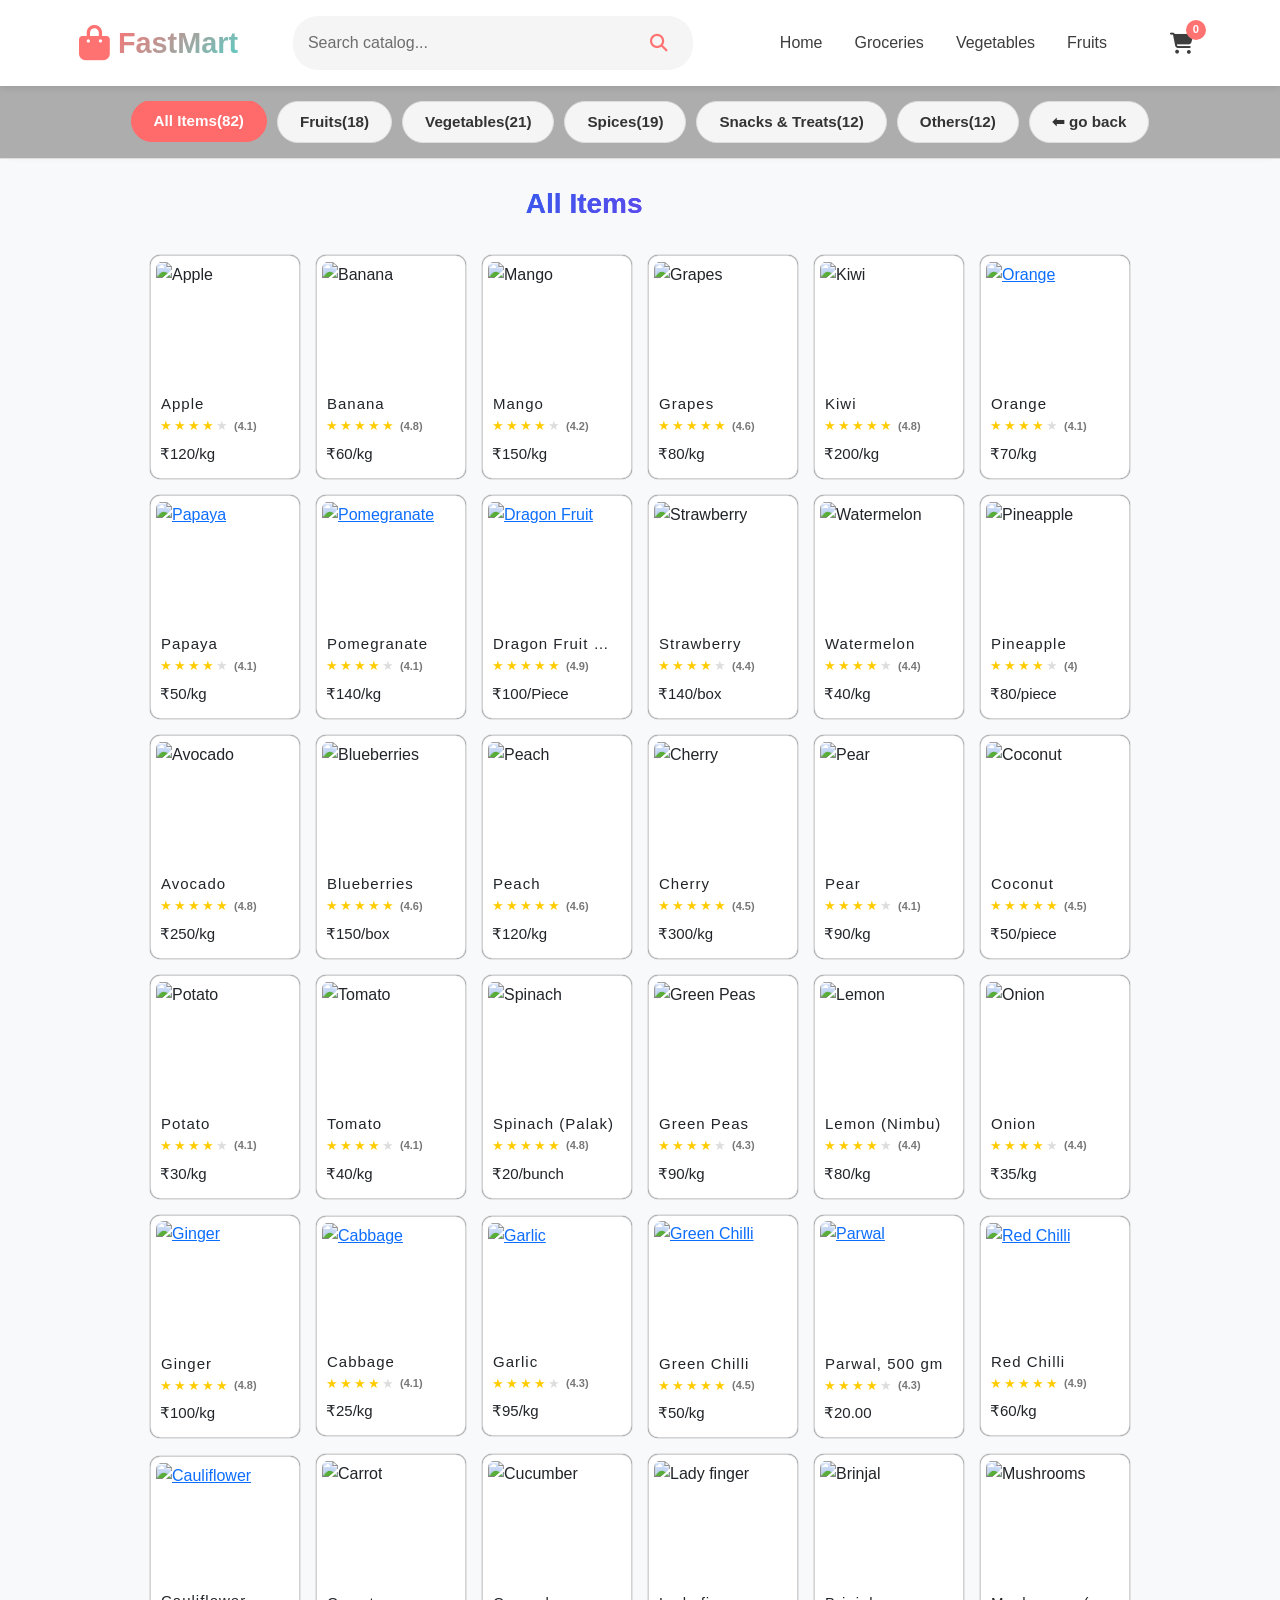
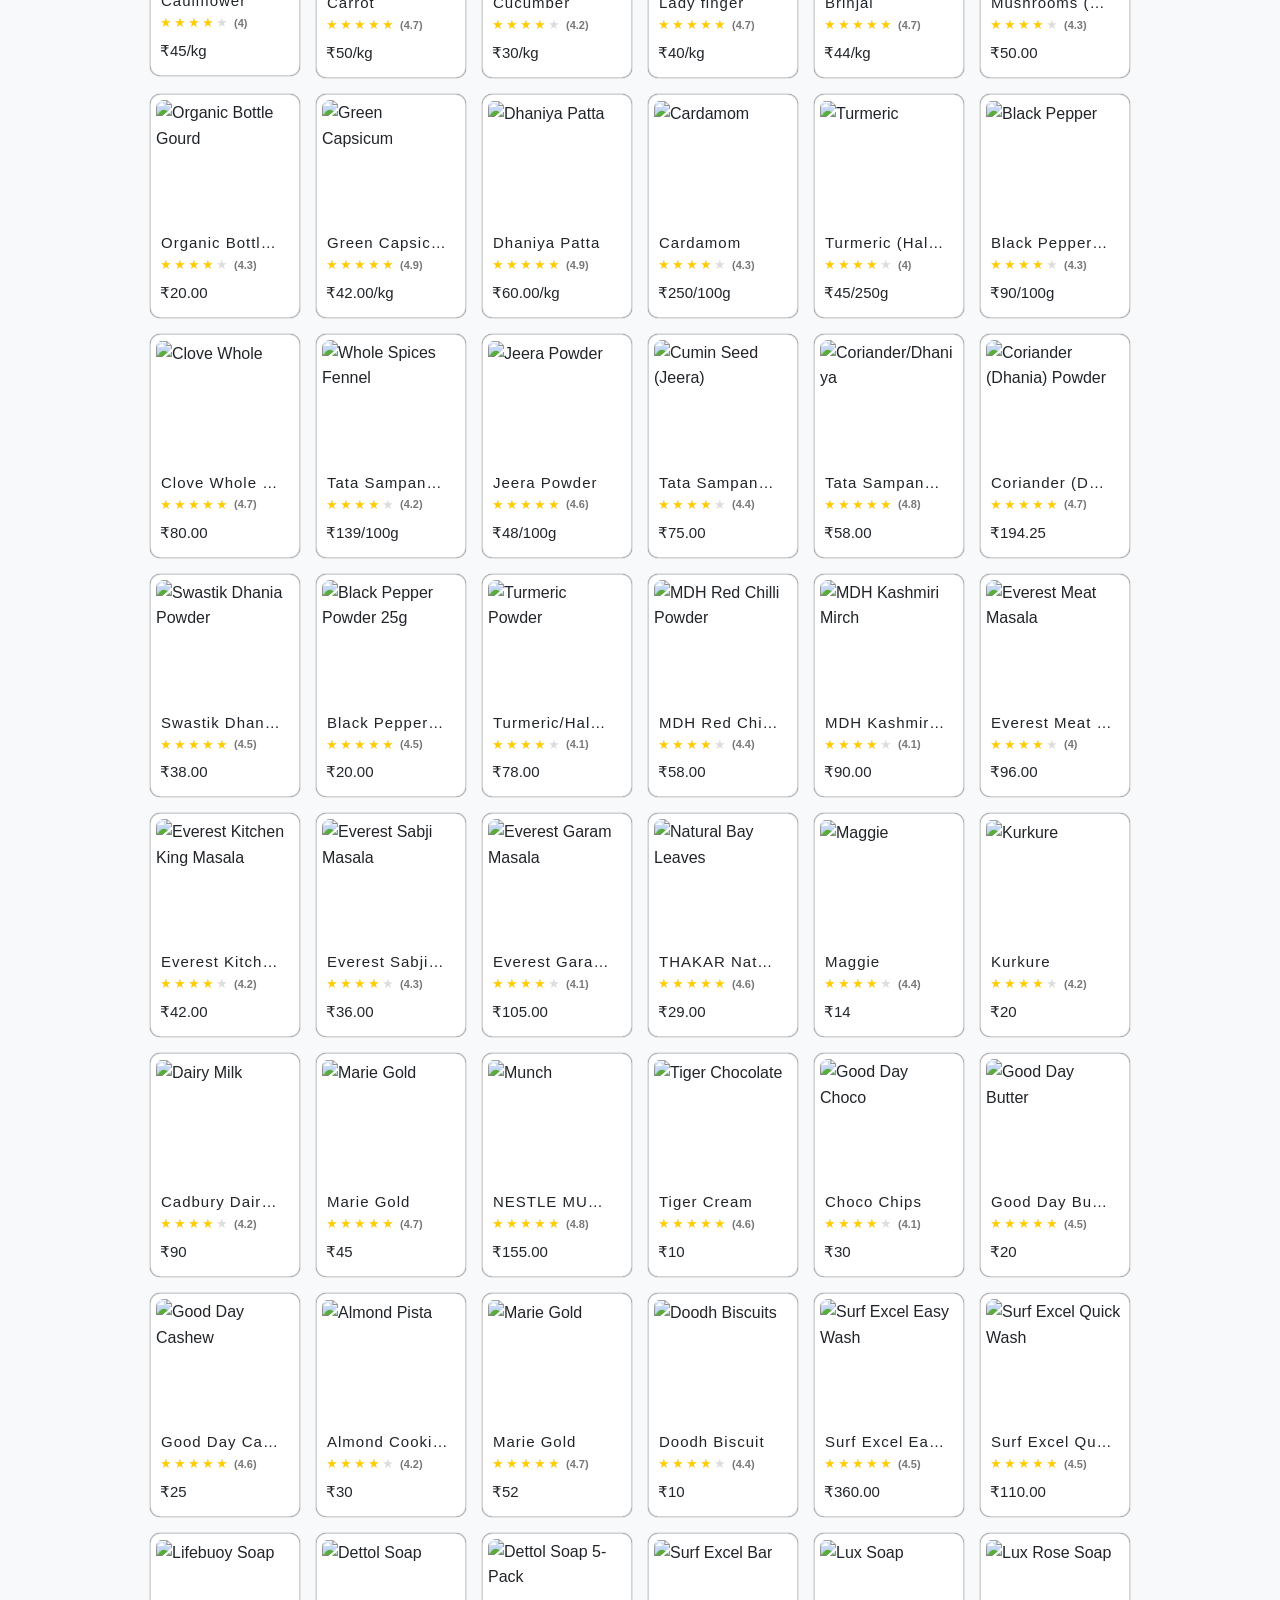
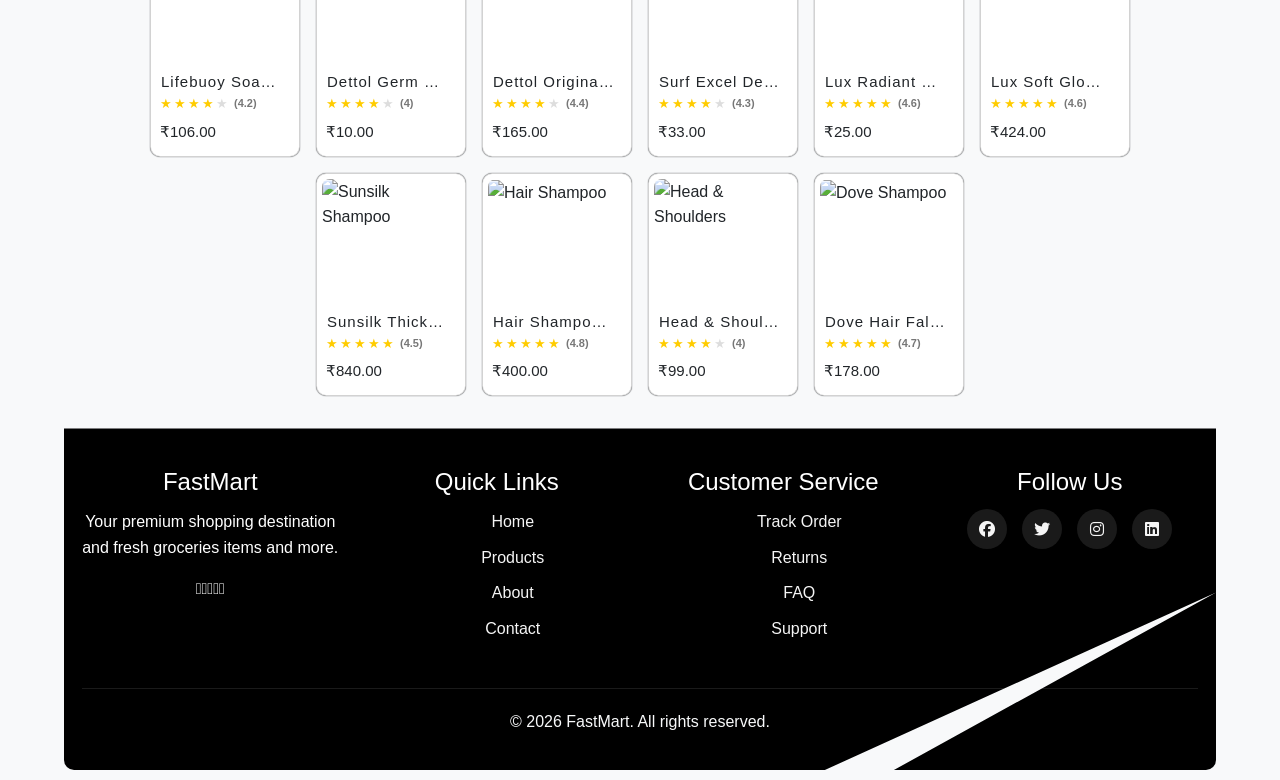
==== all-items.html @ 15139e02 "Initial commit via Netlify [skip ci]" ====
<!DOCTYPE html>
<html lang="en">

<head>
    <meta charset="UTF-8" />
    <meta name="viewport" content="width=device-width, initial-scale=1" />

    <link rel="stylesheet" href="https://cdn.jsdelivr.net/npm/bootstrap@5.3.7/dist/css/bootstrap.min.css" />
    <link rel="stylesheet" href="style.css">
    <link rel="stylesheet" href="https://cdnjs.cloudflare.com/ajax/libs/font-awesome/6.4.0/css/all.min.css">
    <title>All Items - FastMart</title>

    <style>
        .heading {
            /* width: 40px; */
            /* margin-bottom: 10px; */
            font-size: xx-large;
        }

        /* Specific Styles for Filtering on the All Items page */
        .filter-section {
            background: rgb(173, 173, 173);
            padding: 15px 0;
            border-bottom: 1px solid var(--border-color);
            position: sticky;
            top: 70px;
            z-index: 99;
            box-shadow: 0 4px 6px -6px rgba(0, 0, 0, 0.1);
        }

        .filter-wrapper {
            display: flex;
            gap: 10px;
            overflow-x: auto;
            white-space: nowrap;
            /* padding: 5px 15px; */
            justify-content: center;
        }

        /* Hide scrollbar on category pills container */
        .filter-wrapper::-webkit-scrollbar {
            display: none;
        }

        .filter-pill {
            background: var(--light-color);
            border: 1px solid var(--border-color);
            color: var(--text-dark);
            padding: 8px 22px;
            border-radius: 25px;
            font-size: 0.95rem;
            font-weight: 600;
            cursor: pointer;
            transition: all 0.3s ease;
        }

        .filter-pill.active,
        .filter-pill:hover {
            background: var(--primary-color);
            color: white;
            border-color: var(--primary-color);
            transform: translateY(-1px);
        }

        /* Smooth animation when items are hidden/shown */
        .all-items-grid .card,
        .all-items-grid .cardB {
            transition: all 0.4s cubic-bezier(0.16, 1, 0.3, 1);
        }

        .item-hidden {
            opacity: 0 !important;
            transform: scale(0.8) !important;
            pointer-events: none;
            position: absolute;
            width: 0 !important;
            height: 0 !important;
            margin: 0 !important;
            padding: 0 !important;
            border: none !important;
            overflow: hidden;
        }

        @media (max-width: 768px) {
            .filter-section {
                top: 60px;
            }

            .filter-wrapper {
                justify-content: flex-start;
            }
        }

        button {
            color: black;
            background-color: none;
            border: none;
        }

       
    </style>
</head>

<body class="bg-light">

    <!-- =========================
         NAVBAR
    ========================= -->
    <nav class="navbar">
        <div class="nav-wrapper">
            <!-- Logo -->
            <div class="nav-logo" onclick="window.location.href='index.html'">
                <i class="fas fa-shopping-bag"></i>
                <span>FastMart</span>
            </div>

            <!-- Desktop Search -->
            <div class="search-wrapper desktop-search">
                <input type="text" id="searchInput" class="search-input" placeholder="Search catalog...">
                <button class="search-btn">
                    <i class="fas fa-search"></i>
                </button>
                <div class="search-results-dropdown" id="searchResults">
                    <div id="resultsList"></div>
                </div>
            </div>

            <!-- Desktop Menu -->
            <ul class="nav-menu">
                <li><a href="index.html">Home</a></li>
                <li><a href="index.html#groceries">Groceries</a></li>
                <li><a href="index.html#vegetables">Vegetables</a></li>
                <li><a href="index.html#fruits">Fruits</a></li>
            </ul>

            <!-- Icons -->
            <div class="nav-icons">
                <button class="icon-btn mobile-search-icon" id="mobileSearchBtn">
                    <i class="fas fa-search"></i>
                </button>
                <button class="icon-btn" id="cartBtn">
                    <i class="fas fa-shopping-cart"></i>
                    <span class="cart-badge" id="cartCount">0</span>
                </button>
                <button class="hamburger" id="hamburger">
                    <span></span>
                    <span></span>
                    <span></span>
                </button>
            </div>
        </div>

        <!-- Mobile Search Area -->
        <div class="mobile-search-wrapper" id="mobileSearchWrapper">
            <input type="text" id="mobileSearchInput" class="mobile-search-input" placeholder="Search catalog...">
            <button class="mobile-search-submit">
                <i class="fas fa-search"></i>
            </button>
            <button id="mobileSearchClose" class="mobile-search-close">
                <i class="fas fa-times"></i>
            </button>
        </div>

        <!-- Mobile Search Results -->
        <div class="mobile-search-results" id="mobileSearchResults">
            <div id="mobileResultsList"></div>
        </div>

        <!-- Mobile Menu -->
        <div class="mobile-menu" id="mobileMenu">
            <a href="index.html" class="mobile-menu-link">Home</a>
            <a href="index.html#groceries" class="mobile-menu-link">Groceries</a>
            <a href="index.html#vegetables" class="mobile-menu-link">Vegetables</a>
            <a href="index.html#fruits" class="mobile-menu-link">Fruits</a>
        </div>
    </nav>


    <!-- =========================
         CATEGORY PILLS FILTER
    ========================= -->
    <div class="filter-section">
        <div class="filter-wrapper">
            <button class="filter-pill active" data-filter="all">All Items(82)</button>
            <button class="filter-pill" data-filter="fruits">Fruits(18)</button>
            <button class="filter-pill" data-filter="vegetables">Vegetables(21)</button>
            <button class="filter-pill" data-filter="spices">Spices(19)</button>
            <button class="filter-pill" data-filter="snacks">Snacks & Treats(12)</button>
            <button class="filter-pill" data-filter="Others">Others(12)</button>
            <button class="filter-pill" onclick="history.back(-1)">⬅ go back</button>
        </div>
    </div>


    <!-- =========================
         ALL ITEMS CONTAINER
    ========================= -->
    <div class="container my-4">
        <div class="heading text-center mb-4">
            <h3 id="gallery-title"
                style="background: linear-gradient(135deg, #0f172a 0%, #2563eb 35%, #7c3aed 70%, #06b6d4 100%); -webkit-background-clip: text; -webkit-text-fill-color: transparent; background-clip: text; font-weight: 700; ">
                All Items </h3>
            <!-- <h1>All Items</h1> -->

        </div>

        <div class="box all-items-grid d-flex flex-wrap justify-content-center">

            <!-- --- Fruits Category --- -->
            <div class="card" data-category="fruits">
                <div class="image">
                    <img src="https://encrypted-tbn0.gstatic.com/images?q=tbn:ANd9GcS2wDXfk9-zgVxSk-z-MqjgIA7jwx3fHBZ91J-JWUaPIg&s=10"
                        alt="Apple">
                </div>
                <div class="details">
                    <h3>Apple</h3>
                    <p class="price">₹120/kg</p>
                </div>
            </div>
            <div class="card" data-category="fruits">
                <div class="image">
                    <img src="https://encrypted-tbn0.gstatic.com/images?q=tbn:ANd9GcR8KwARHg9glIy29RMCS9x2h-tN0vG84FZevfey8--ckA&s=10"
                        alt="Banana">
                </div>
                <div class="details">
                    <h3>Banana</h3>
                    <p class="price">₹60/kg</p>
                </div>
            </div>
            <div class="card" data-category="fruits">
                <div class="image">
                    <img src="https://encrypted-tbn0.gstatic.com/images?q=tbn:ANd9GcQ2HGhdyMySaxcTlACSo7-bDFk8WVUXaH1raChHF-Swug&s=10"
                        alt="Mango">
                </div>
                <div class="details">
                    <h3>Mango</h3>
                    <p class="price">₹150/kg</p>
                </div>
            </div>
            <div class="card" data-category="fruits">
                <div class="image">
                    <img src="https://encrypted-tbn0.gstatic.com/images?q=tbn:ANd9GcSh8i9lqvcPmxGg9W-uek87NZhsiQiqFNSMMUphixtsXw&s=10"
                        alt="Grapes">
                </div>
                <div class="details">
                    <h3>Grapes</h3>
                    <p class="price">₹80/kg</p>
                </div>
            </div>
            <div class="card" data-category="fruits">
                <div class="image">
                    <img src="https://encrypted-tbn0.gstatic.com/images?q=tbn:ANd9GcSTq0nhZu3MCX25eLb5ICoHxJpG-aPHuvThztisgZOgqA&s=10"
                        alt="Kiwi">
                </div>
                <div class="details">
                    <h3>Kiwi</h3>
                    <p class="price">₹200/kg</p>
                </div>
            </div>
            <div class="card" data-category="fruits">
                <div class="image">
                    <a href=""><img
                            src="https://encrypted-tbn0.gstatic.com/images?q=tbn:ANd9GcQ3mnpsg1yzeZLXVRwPdhvwuX5DDfDuMgQYZDhr4I8Uow&s=10"
                            alt="Orange"></a>
                </div>
                <div class="details">
                    <h3>Orange</h3>
                    <p class="price">₹70/kg</p>
                </div>
            </div>
            <div class="card" data-category="fruits">
                <div class="image">
                    <a href=""><img
                            src="https://encrypted-tbn0.gstatic.com/images?q=tbn:ANd9GcT4e3CVEXTmgCUtA6qftODxmlu-8oyVaFxD05bBHkflGQ&s=10"
                            alt="Papaya"></a>
                </div>
                <div class="details">
                    <h3>Papaya</h3>
                    <p class="price">₹50/kg</p>
                </div>
            </div>
            <div class="card" data-category="fruits">
                <div class="image">
                    <a href=""><img
                            src="https://encrypted-tbn0.gstatic.com/images?q=tbn:ANd9GcTioS5epVMuMK7yOt-Qqw29_yOwGm3c_8kF9j6ZdnYwRA&s=10"
                            alt="Pomegranate"></a>
                </div>
                <div class="details">
                    <h3>Pomegranate</h3>
                    <p class="price">₹140/kg</p>
                </div>
            </div>
            <div class="card" data-category="fruits">
                <div class="image">
                    <a href=""><img
                            src="https://healthybuddha.in/image/cache/catalog/DragonFruit-cutout-sm_grande-500x515.png"
                            alt="Dragon Fruit"></a>
                </div>
                <div class="details">
                    <h3>Dragon Fruit - 1 Piece</h3>
                    <p class="price">₹100/Piece</p>
                </div>
            </div>
            <div class="card" data-category="fruits">
                <div class="image">
                    <img src="https://encrypted-tbn0.gstatic.com/images?q=tbn:ANd9GcSWBaxxFynRjCIqRipiJ6ZkvzFOUqDM0yf79PSjTtLydD-MV4u5TyeQ8ANU&s=10"
                        alt="Strawberry">
                </div>
                <div class="details">
                    <h3>Strawberry</h3>
                    <p class="price">₹140/box</p>
                </div>
            </div>

            <div class="card" data-category="fruits">
                <div class="image">
                    <img src="https://encrypted-tbn0.gstatic.com/images?q=tbn:ANd9GcRWIezy-LqXvzVLLJgS6TivUQMtiEPRRxOvt8LlOMds2g&s=10"
                        alt="Watermelon">
                </div>
                <div class="details">
                    <h3>Watermelon</h3>
                    <p class="price">₹40/kg</p>
                </div>
            </div>

            <div class="card" data-category="fruits">
                <div class="image">
                    <img src="https://encrypted-tbn0.gstatic.com/images?q=tbn:ANd9GcRNPHRpe8xw-odJCtj5GNg9lVwuVP6akx_RuGXTRfXwiw&s=10"
                        alt="Pineapple">
                </div>
                <div class="details">
                    <h3>Pineapple</h3>
                    <p class="price">₹80/piece</p>
                </div>
            </div>

            <div class="card" data-category="fruits">
                <div class="image">
                    <img src="https://encrypted-tbn0.gstatic.com/images?q=tbn:ANd9GcRqVpI5VTNncRdimXbair9dWE-cEXF_gGFd7icFD5HJ4w&s=10"
                        alt="Avocado">
                </div>
                <div class="details">
                    <h3>Avocado</h3>
                    <p class="price">₹250/kg</p>
                </div>
            </div>

            <div class="card" data-category="fruits">
                <div class="image">
                    <img src="https://encrypted-tbn0.gstatic.com/images?q=tbn:ANd9GcS5WFQxBaJqfrUyU3lbhjCjV6dygVPd7MxzNRrIgKvS2A&s=10"
                        alt="Blueberries">
                </div>
                <div class="details">
                    <h3>Blueberries</h3>
                    <p class="price">₹150/box</p>
                </div>
            </div>

            <div class="card" data-category="fruits">
                <div class="image">
                    <img src="https://encrypted-tbn0.gstatic.com/images?q=tbn:ANd9GcTSLfF9GLmQ0TVHBeJ3mmtAS45UTCelAJNtrCneQgDxGQ&s=10"
                        alt="Peach">
                </div>
                <div class="details">
                    <h3>Peach</h3>
                    <p class="price">₹120/kg</p>
                </div>
            </div>

            <div class="card" data-category="fruits">
                <div class="image">
                    <img src="https://encrypted-tbn0.gstatic.com/images?q=tbn:ANd9GcQ35KGRA_VCPDXckmEBUF0cY8IuBbtw7pi1K45gX_nUiw&s=10"
                        alt="Cherry">
                </div>
                <div class="details">
                    <h3>Cherry</h3>
                    <p class="price">₹300/kg</p>
                </div>
            </div>

            <div class="card" data-category="fruits">
                <div class="image">
                    <img src="https://encrypted-tbn0.gstatic.com/images?q=tbn:ANd9GcRV3-2E83RLuf4aSCXxIY03aZ-gZgPQb6PuXtrPl3sxOQ&s=10"
                        alt="Pear">
                </div>
                <div class="details">
                    <h3>Pear</h3>
                    <p class="price">₹90/kg</p>
                </div>
            </div>

            <div class="card" data-category="fruits">
                <div class="image">
                    <img src="https://encrypted-tbn0.gstatic.com/images?q=tbn:ANd9GcQ4uWnTsrdH4A7K0JyAzN9tThHBy0V8KJrNEXq9Un8ChA&s=10"
                        alt="Coconut">
                </div>
                <div class="details">
                    <h3>Coconut</h3>
                    <p class="price">₹50/piece</p>
                </div>
            </div>

            <!-- --- Vegetables Category --- -->

            <div class="card" data-category="vegetables">
                <div class="image">
                    <img src="https://encrypted-tbn0.gstatic.com/images?q=tbn:ANd9GcRJg4few-oaxMZCF07YkQNB4VPgRv_RWetgFR_2y5sEYw&s=10"
                        alt="Potato">
                </div>
                <div class="details">
                    <h3>Potato</h3>
                    <p class="price">₹30/kg</p>
                </div>
            </div>
            <div class="card" data-category="vegetables">
                <div class="image">
                    <img src="https://encrypted-tbn0.gstatic.com/images?q=tbn:ANd9GcTq_gE0KSjPPQ9-ucTIOnM7ZzVLI9Hx-_XWERQHYtnbHQ&s=10"
                        alt="Tomato">
                </div>
                <div class="details">
                    <h3>Tomato</h3>
                    <p class="price">₹40/kg</p>
                </div>
            </div>
            <div class="card">
                <div class="image">
                    <img src="https://encrypted-tbn0.gstatic.com/images?q=tbn:ANd9GcRHrYfqvYzFJ8dbW5jOjA0KGpdKh1207LKB-1rKvxNOJQ&s=10"
                        alt="Spinach">
                </div>
                <div class="details">
                    <h3>Spinach (Palak)</h3>
                    <p class="price">₹20/bunch</p>
                </div>
            </div>

            <div class="card">
                <div class="image">
                    <img src="https://encrypted-tbn0.gstatic.com/images?q=tbn:ANd9GcTtTxXG3RzqUK8umiul9rrBnZh63aWkeBy1SZOEsEFx7A&s=10"
                        alt="Green Peas">
                </div>
                <div class="details">
                    <h3>Green Peas</h3>
                    <p class="price">₹90/kg</p>
                </div>
            </div>
            <div class="card">
                <div class="image">
                    <img src="https://encrypted-tbn0.gstatic.com/images?q=tbn:ANd9GcSEbibLQHOgFsVEgfdAcAGXA65Lozf3WQLOpmajH3ZDHQ&s=10"
                        alt="Lemon">
                </div>
                <div class="details">
                    <h3>Lemon (Nimbu)</h3>
                    <p class="price">₹80/kg</p>
                </div>
            </div>
            <div class="card" data-category="vegetables">
                <div class="image">
                    <img src="https://encrypted-tbn0.gstatic.com/images?q=tbn:ANd9GcT-_AASdasNhqRoAJGnFPv2ftmqYHevLkDnArQFrh-CTQ&s=10"
                        alt="Onion">
                </div>
                <div class="details">
                    <h3>Onion</h3>
                    <p class="price">₹35/kg</p>
                </div>
            </div>
            <div class="card" data-category="vegetables">
                <div class="image">
                    <a href=""><img
                            src="https://encrypted-tbn0.gstatic.com/images?q=tbn:ANd9GcRoULYd8tLrXG5jtpwewia6WvKqE2Io_mlmLIq0abcRng&s=10"
                            alt="Ginger"></a>
                </div>
                <div class="details">
                    <h3>Ginger</h3>
                    <p class="price">₹100/kg</p>
                </div>
            </div>
            <div class="card" data-category="vegetables">
                <div class="imageB">
                    <a href=""><img
                            src="https://encrypted-tbn0.gstatic.com/images?q=tbn:ANd9GcRY2ty1K4feGvGc-OGQvdFpT8tCPBHJLU1epS-A4BwLSQ&s=10"
                            alt="Cabbage"></a>
                </div>
                <div class="details">
                    <h3>Cabbage</h3>
                    <p class="price">₹25/kg</p>
                </div>
            </div>
            <div class="card" data-category="vegetables">
                <div class="imageB">
                    <a href=""><img
                            src="https://encrypted-tbn0.gstatic.com/images?q=tbn:ANd9GcTmfAJrYLAuPexT6huMctE7V2gU74StPwwA2LEohEM04Q&s=10"
                            alt="Garlic"></a>
                </div>
                <div class="details">
                    <h3>Garlic</h3>
                    <p class="price">₹95/kg</p>
                </div>
            </div>
            <div class="card" data-category="vegetables">
                <div class="image">
                    <a href=""><img
                            src="https://encrypted-tbn0.gstatic.com/images?q=tbn:ANd9GcTCilJgT6rNhuRmOS1YZVOSWqqDBGHO7Sd7madEUbrj9w&s=10"
                            alt="Green Chilli"></a>
                </div>
                <div class="details">
                    <h3>Green Chilli</h3>
                    <p class="price">₹50/kg</p>
                </div>
            </div>
            <div class="card" data-category="vegetables">
                <div class="image">
                    <a href=""><img
                            src="https://encrypted-tbn0.gstatic.com/images?q=tbn:ANd9GcSZeybmN0u64anAebr3NpUhqslZ-Z7iFsoWrUAg9tmdvg&s=10"
                            alt="Parwal"></a>
                </div>
                <div class="details">
                    <h3>Parwal, 500 gm</h3>
                    <p class="price">₹20.00</p>
                </div>
            </div>
            <div class="card" data-category="vegetables">
                <div class="imageB">
                    <a href=""><img
                            src="https://encrypted-tbn0.gstatic.com/images?q=tbn:ANd9GcTcQBP7EPIvjGZIdUqFTUargb0s6HG8zSWXlI-z3cbNrA&s=10"
                            alt="Red Chilli"></a>
                </div>
                <div class="details">
                    <h3>Red Chilli</h3>
                    <p class="price">₹60/kg</p>
                </div>
            </div>
            <div class="card" data-category="vegetables">
                <div class="imageB">
                    <a href=""><img
                            src="https://encrypted-tbn0.gstatic.com/images?q=tbn:ANd9GcQAdvd65y45I_CZd_8SrBnLaDLAWUjJpo_B13lCPysQsQ&s=10"
                            alt="Cauliflower"></a>
                </div>
                <div class="details">
                    <h3>Cauliflower</h3>
                    <p class="price">₹45/kg</p>
                </div>
            </div>
            <div class="card" data-category="vegetables">
                <div class="image">
                    <img src="https://encrypted-tbn0.gstatic.com/images?q=tbn:ANd9GcQl1R53lsnPXQ8aJNaxEKZmFo6dMc2NQx_wa7CNKdg62Q&s=10"
                        alt="Carrot">
                </div>
                <div class="details">
                    <h3>Carrot</h3>
                    <p class="price">₹50/kg</p>
                </div>
            </div>
            <div class="card" data-category="vegetables">
                <div class="image">
                    <img src="https://encrypted-tbn0.gstatic.com/images?q=tbn:ANd9GcSHgWtXzTpxU5n8VOesvwgyH3C0NRs0MWN2iyDvtI7lgw&s"
                        alt="Cucumber">
                </div>
                <div class="details">
                    <h3>Cucumber</h3>
                    <p class="price">₹30/kg</p>
                </div>
            </div>
            <div class="card" data-category="vegetables">
                <div class="image">
                    <img src="https://encrypted-tbn0.gstatic.com/images?q=tbn:ANd9GcRSCgEHSSir3wnwrjfVUlz9ORznntLnan1MZUr4X0pywA&s=10"
                        alt="Lady finger">
                </div>
                <div class="details">
                    <h3> Lady finger</h3>
                    <p class="price">₹40/kg</p>
                </div>
            </div>
            <div class="card" data-category="vegetables">
                <div class="image">
                    <img src="https://encrypted-tbn0.gstatic.com/images?q=tbn:ANd9GcQj4UaMDC2G4d3HPFi9wFhESYsQ3sLmOxBm5x_xv-BS5Q&s=10"
                        alt="Brinjal">
                </div>
                <div class="details">
                    <h3>Brinjal</h3>
                    <p class="price">₹44/kg</p>
                </div>
            </div>
            <div class="card" data-category="vegetables">
                <div class="image">
                    <img src="https://encrypted-tbn0.gstatic.com/images?q=tbn:ANd9GcQ7VKzhJ6-mTm9_7OB6z8tNl-v4we4icN832wYFTzuLiA&s=10"
                        alt="Mushrooms">
                </div>
                <div class="details">
                    <h3>Mushrooms (200gm)</h3>
                    <p class="price">₹50.00</p>
                </div>
            </div>
            <div class="card" data-category="vegetables">
                <div class="image">
                    <img src="https://www.kottakkal.shop/cdn/shop/files/bottlegourd_600x.jpg?v=1721673624"
                        alt="Organic Bottle Gourd">
                </div>
                <div class="details">
                    <h3>Organic Bottle Gourd ( 1 piece)</h3>
                    <p class="price">₹20.00</p>
                </div>
            </div>
            <div class="card" data-category="vegetables">
                <div class="image">
                    <img src="https://andamangreengrocers.com/wp-content/uploads/2021/12/Green-Capsicum.jpg"
                        alt="Green Capsicum">
                </div>
                <div class="details">
                    <h3>Green Capsicum | Shimla Mirch</h3>
                    <p class="price">₹42.00/kg</p>
                </div>
            </div>
            <div class="card" data-category="vegetables">
                <div class="image">
                    <img src="https://images.jdmagicbox.com/quickquotes/images_main/dhaniya-patta-2217644646-fj4lakfz.jpg"
                        alt="Dhaniya Patta">
                </div>
                <div class="details">
                    <h3>Dhaniya Patta</h3>
                    <p class="price">₹60.00/kg</p>
                </div>
            </div>

            <!-- --- Spices Category --- -->
            <div class="card" data-category="spices">
                <div class="image">
                    <img src="https://encrypted-tbn0.gstatic.com/images?q=tbn:ANd9GcQIKOTyYO0J7uq53ppGrChuoUPOnbOOyjMp-NUVFKhCLA&s=10"
                        alt="Cardamom">
                </div>
                <div class="details">
                    <h3>Cardamom</h3>
                    <p class="price">₹250/100g</p>
                </div>
            </div>
            <div class="card" data-category="spices">
                <div class="image">
                    <img src="https://encrypted-tbn0.gstatic.com/images?q=tbn:ANd9GcQ4uiHUYavIdANKpffhe99fuTrdXBvOtLdI34pC57w8Xg&s=10"
                        alt="Turmeric">
                </div>
                <div class="details">
                    <h3>Turmeric (Haldi)</h3>
                    <p class="price">₹45/250g</p>
                </div>
            </div>
            <div class="card" data-category="spices">
                <div class="image">
                    <img src="https://encrypted-tbn0.gstatic.com/images?q=tbn:ANd9GcTst-XEqQAs5-4ZNi0A7mLa2308gLQLcsDhmNbAxL2Wqg&s=10"
                        alt="Black Pepper">
                </div>
                <div class="details">
                    <h3>Black Pepper (Kali Mirch)</h3>
                    <p class="price">₹90/100g</p>
                </div>
            </div>
            <div class="card" data-category="spices">
                <div class="image">
                    <img src="https://weaveskart.com/wp-content/uploads/2023/05/Premium-Quality-Single-Origin-Clove-Whole-8.jpg"
                        alt="Clove Whole">
                </div>
                <div class="details">
                    <h3> Clove Whole 100gm (Laung) </h3>
                    <p class="price">₹80.00</p>
                </div>
            </div>
            <div class="card" data-category="spices">
                <div class="image">
                    <img src="https://www.tatanutrikorner.com/cdn/shop/files/Tata-Sampann---Fennel-Seed-100gm-_FOP-fococlipping-HD_5b5d066a-9522-4e0d-96dc-610f79b5d213_1.png?v=1748858411"
                        alt="Whole Spices Fennel">
                </div>
                <div class="details">
                    <h3>Tata Sampann Whole Spices Fennel (Sauf) 200g </h3>
                    <p class="price">₹139/100g</p>
                </div>
            </div>
            <div class="card" data-category="spices">
                <div class="image">
                    <img src="https://encrypted-tbn0.gstatic.com/images?q=tbn:ANd9GcShi4PSEJd-UInZKrKsgrAAxLw88LsLEo9dzN7OFeJcZQ&s=10"
                        alt="Jeera Powder">
                </div>
                <div class="details">
                    <h3>Jeera Powder</h3>
                    <p class="price">₹48/100g</p>
                </div>
            </div>
            <div class="card" data-category="spices">
                <div class="image">
                    <img src="https://www.tatanutrikorner.com/cdn/shop/files/cumin_100.png?v=1748858411"
                        alt="Cumin Seed (Jeera)">
                </div>
                <div class="details">
                    <h3>Tata Sampann Cumin Seed (Jeera) | Whole Spices, Natural Oils With Rich Aroma 100 g</h3>
                    <p class="price">₹75.00</p>
                </div>
            </div>
            <div class="card" data-category="spices">
                <div class="image">
                    <img src="https://www.tatanutrikorner.com/cdn/shop/files/Tata-Sampann---Coriander-Whole-200gm-_FOP-removebg-preview_2.png?v=1748858411&width=1445"
                        alt="Coriander/Dhaniya">
                </div>
                <div class="details">
                    <h3>Tata Sampann Coriander/Dhaniya Whole with Natural Oils 200 g</h3>
                    <p class="price">₹58.00</p>
                </div>
            </div>
            <div class="card" data-category="spices">
                <div class="image">
                    <img src="https://assets.hyperpure.com/data/images/products/916345133d74585bdeb210088abecb6e.png"
                        alt="Coriander (Dhania) Powder">
                </div>
                <div class="details">
                    <h3>Coriander (Dhania) Powder, 1 Kg</h3>
                    <p class="price">₹194.25</p>
                </div>
            </div>
            <div class="card" data-category="spices">
                <div class="image">
                    <img src="https://swastikspices.com/cdn/shop/files/swastik-coriander-powder-500g-front-_7.jpg?v=1761643311&width=1920"
                        alt="Swastik Dhania Powder">
                </div>
                <div class="details">
                    <h3>Swastik Dhania Powder 100 g</h3>
                    <p class="price">₹38.00</p>
                </div>
            </div>
            <div class="card" data-category="spices">
                <div class="image">
                    <img src="https://images.jdmagicbox.com/quickquotes/images_main/kitchen-treasures-whole-spice-14-07-2022-35142-272053537-nvrsk859.jpg"
                        alt="Black Pepper Powder 25g">
                </div>
                <div class="details">
                    <h3> Black Pepper Powder 25g </h3>
                    <p class="price">₹20.00</p>
                </div>
            </div>
            <div class="card" data-category="spices">
                <div class="image">
                    <img src="https://swastikspices.com/cdn/shop/files/swastik-turmeric-powder-100g-pack-_5.jpg?v=1761643417&width=1920"
                        alt="Turmeric Powder">
                </div>
                <div class="details">
                    <h3>Turmeric/Haldi Powder (100gm) </h3>
                    <p class="price">₹78.00</p>
                </div>
            </div>
            <div class="card" data-category="spices">
                <div class="image">
                    <img src="https://encrypted-tbn0.gstatic.com/images?q=tbn:ANd9GcRisZeDKy0HI3QglJdNIMk8W5-02xUjyH9AVu5HHFSgrmuu7Z2aMb6njgg&s=10"
                        alt="MDH Red Chilli Powder">
                </div>
                <div class="details">
                    <h3>MDH Red Chilli Powder, Paper Box, 100 gm</h3>
                    <p class="price">₹58.00</p>
                </div>
            </div>
            <div class="card" data-category="spices">
                <div class="image">
                    <img src="https://aapkabazar.co/_next/image?url=https%3A%2F%2Fimage.aapkabazar.co%2Fproduct%2F534%2F1684139708576.png%3Ftype%3Dwebp%26width%3D600&w=3840&q=75"
                        alt="MDH Kashmiri Mirch ">
                </div>
                <div class="details">
                    <h3>MDH Kashmiri Mirch 100 Gm - Rich Flavor & Colo</h3>
                    <p class="price">₹90.00</p>
                </div>
            </div>
            <div class="card" data-category="spices">
                <div class="image">
                    <img src="https://encrypted-tbn0.gstatic.com/images?q=tbn:ANd9GcT6hhUjSllBdTJQWDhncW1dBGolYWrgKPMXiVXpKFWWVtAIYFf6IMk1-uQ&s=10"
                        alt="Everest Meat Masala ">
                </div>
                <div class="details">
                    <h3>Everest Meat Masala 100 g</h3>
                    <p class="price">₹96.00</p>
                </div>
            </div>
            <div class="card" data-category="spices">
                <div class="image">
                    <img src="https://m.media-amazon.com/images/I/71DsmjB6-uL.jpg" alt="Everest Kitchen King Masala">
                </div>
                <div class="details">
                    <h3>Everest Kitchen King Masala, 50grams </h3>
                    <p class="price">₹42.00</p>
                </div>
            </div>
            <div class="card" data-category="spices">
                <div class="image">
                    <img src="https://encrypted-tbn0.gstatic.com/images?q=tbn:ANd9GcTex1BH-60oW_UgIAGl8nFluP8oqlHZXaL8XgsTLQ1aEg&s"
                        alt="Everest Sabji Masala">
                </div>
                <div class="details">
                    <h3>Everest Sabji Masala 50g</h3>
                    <p class="price">₹36.00</p>
                </div>
            </div>
            <div class="card" data-category="spices">
                <div class="image">
                    <img src="https://neelamfoodlandmumbai.com/cdn/shop/files/2426EVERESTGARAMMASALA100GM_1.jpg?v=1752070064"
                        alt="Everest Garam Masala ">
                </div>
                <div class="details">
                    <h3>Everest Garam Masala 100 g</h3>
                    <p class="price">₹105.00</p>
                </div>
            </div>
            <div class="card" data-category="spices">
                <div class="image">
                    <img src="https://m.media-amazon.com/images/I/818NeuAEW9L._AC_UF894,1000_QL80_.jpg"
                        alt="Natural Bay Leaves ">
                </div>
                <div class="details">
                    <h3>THAKAR Natural Bay Leaves 25g | Tej Patta | Premium Dried Bay Leaf</h3>
                    <p class="price">₹29.00</p>
                </div>
            </div>

            <!-- --- Snacks & Treats Category --- -->
            <div class="card" data-category="snacks">
                <div class="image">
                    <img src="https://encrypted-tbn0.gstatic.com/images?q=tbn:ANd9GcRXFuDkrzsaw_CZpDhnK0ES5fizjQdpvmt4mUhlhT684g&s=10"
                        alt="Maggie">
                </div>
                <div class="details">
                    <h3>Maggie</h3>
                    <p class="price">₹14</p>
                </div>
            </div>
            <div class="card" data-category="snacks">
                <div class="image">
                    <img src="https://encrypted-tbn0.gstatic.com/images?q=tbn:ANd9GcQJduhDpywHL0z7ICk7-u_hsu5yEJwtQhNE14wfkurydw&s=10"
                        alt="Kurkure">
                </div>
                <div class="details">
                    <h3>Kurkure</h3>
                    <p class="price">₹20</p>
                </div>
            </div>
            <div class="card" data-category="snacks">
                <div class="image">
                    <img src="https://encrypted-tbn0.gstatic.com/images?q=tbn:ANd9GcSs4efwngt6jW0QzJh5wLs8HbpsVf3aSHmyvPk5KQc5TA&s=10"
                        alt="Dairy Milk">
                </div>
                <div class="details">
                    <h3>Cadbury Dairy Milk Silk</h3>
                    <p class="price">₹90</p>
                </div>
            </div>
            <div class="card" data-category="snacks">
                <div class="image">
                    <img src="https://encrypted-tbn0.gstatic.com/images?q=tbn:ANd9GcTGN7yNa2CS09EFgagCIM2ipOgx8a5tpeCbf5zVhxMo3w&s=10"
                        alt="Marie Gold">
                </div>
                <div class="details">
                    <h3>Marie Gold</h3>
                    <p class="price">₹45</p>
                </div>
            </div>
            <div class="card" data-category="snacks">
                <div class="image">
                    <img src="https://encrypted-tbn0.gstatic.com/images?q=tbn:ANd9GcSb0umkrOtX42Bnjk1a8z8QMWVNdkB1ryNwcZ5FEywmYE_yUHLeNbwSPPw&s=10"
                        alt="Munch">
                </div>
                <div class="details">
                    <h3>NESTLE MUNCH CHOCOLATE WAFER BAR BOX 284.8g (32 Units) 8.9g/unit</h3>
                    <p class="price">₹155.00</p>
                </div>
            </div>
            <div class="card" data-category="snacks">
                <div class="image"><img
                        src="https://encrypted-tbn0.gstatic.com/images?q=tbn:ANd9GcSWz0wbsavZOb5kQdZzEUXSmAFsAKg7SOrouCgeezUq8Q&s=10"
                        alt="Tiger Chocolate"></div>
                <div class="details">
                    <h3>Tiger Cream</h3>
                    <p class="price">₹10</p>
                </div>
            </div>
            <div class="card" data-category="snacks">
                <div class="image"><img
                        src="https://encrypted-tbn0.gstatic.com/images?q=tbn:ANd9GcR56JP7A3MaxjOA0zCV7S8aAwDyIQmQNbbLhXo5CWYxQQ&s=10"
                        alt="Good Day Choco"></div>
                <div class="details">
                    <h3>Choco Chips</h3>
                    <p class="price">₹30</p>
                </div>
            </div>
            <div class="card" data-category="snacks">
                <div class="image"><img
                        src="https://encrypted-tbn0.gstatic.com/images?q=tbn:ANd9GcTn9n_9Wkopi0A1r6DNft3vX6qYdYmE-7UdovvKdg9SGg&s=10"
                        alt="Good Day Butter"></div>
                <div class="details">
                    <h3>Good Day Butter</h3>
                    <p class="price">₹20</p>
                </div>
            </div>
            <div class="card" data-category="snacks">
                <div class="image"><img
                        src="https://encrypted-tbn0.gstatic.com/images?q=tbn:ANd9GcThO8zTyi6bD7RMzJxO8QI2IbQ67fa4RKX1TUtNvqKp3w&s=10"
                        alt="Good Day Cashew"></div>
                <div class="details">
                    <h3>Good Day Cashew</h3>
                    <p class="price">₹25</p>
                </div>
            </div>
            <div class="card" data-category="snacks">
                <div class="image"><img
                        src="https://encrypted-tbn0.gstatic.com/images?q=tbn:ANd9GcSAkCZFa_1TzEH7Ijdfjn_5N9NZ6tQce-BiwBIn0HVxPw&s=10"
                        alt="Almond Pista"></div>
                <div class="details">
                    <h3>Almond Cookies</h3>
                    <p class="price">₹30</p>
                </div>
            </div>
            <div class="card" data-category="snacks">
                <div class="image"><img
                        src="https://www.bbassets.com/media/uploads/p/l/411241_3-britannia-britannia-marie-400-gm-pk-15.jpg"
                        alt="Marie Gold"></div>
                <div class="details">
                    <h3>Marie Gold</h3>
                    <p class="price">₹52</p>
                </div>
            </div>
            <div class="card" data-category="snacks">
                <div class="image"><img
                        src="https://encrypted-tbn0.gstatic.com/images?q=tbn:ANd9GcQLzuMWfse5P-N2YXH_cuWSaEgipuUtkLqjN1OIip5eqw&s=10"
                        alt="Doodh Biscuits"></div>
                <div class="details">
                    <h3>Doodh Biscuit</h3>
                    <p class="price">₹10</p>
                </div>
            </div>

            <!-- --- Others --- -->
            <div class="card" data-category="Others">
                <div class="image">
                    <img src="https://www.bbassets.com/media/uploads/p/l/212136_19-surf-excel-easy-wash-detergent-powder.jpg"
                        alt="Surf Excel Easy Wash">
                </div>
                <div class="details">
                    <h3>Surf Excel Easy Wash Detergent Powder 3 kg</h3>
                    <p class="price">₹360.00</p>
                </div>
            </div>
            <div class="card" data-category="Others">
                <div class="image">
                    <img src="https://www.quickpantry.in/cdn/shop/products/surf-excel-quick-wash-detergent-powder-quick-pantry-2.jpg?v=1710538093"
                        alt="Surf Excel Quick Wash">
                </div>
                <div class="details">
                    <h3>Surf Excel Quick Wash Detergent Powder 500 g</h3>
                    <p class="price">₹110.00</p>
                </div>
            </div>
            <div class="card" data-category="Others">
                <div class="image">
                    <img src="https://encrypted-tbn0.gstatic.com/images?q=tbn:ANd9GcTrOyhxJXGE7MuMZRcvHw0IXGjefKtjUTbxyK0ocOqX3ryM8LqVZr_JGbA&s=10"
                        alt="Lifebuoy Soap">
                </div>
                <div class="details">
                    <h3>Lifebuoy Soap -100gm Set of 5</h3>
                    <p class="price">₹106.00</p>
                </div>
            </div>
            <div class="card" data-category="Others">
                <div class="image">
                    <img src="https://encrypted-tbn0.gstatic.com/images?q=tbn:ANd9GcT7gGO-KP-FF6EWn17x28vxw-fljabfHkcs0VwLvDWSgxUzJFpP_DWBrhri&s=10"
                        alt="Dettol Soap">
                </div>
                <div class="details">
                    <h3>Dettol Germ Protection Soap 45g</h3>
                    <p class="price">₹10.00</p>
                </div>
            </div>
            <div class="card" data-category="Others">
                <div class="image">
                    <img src="https://silverspotindia.com/wp-content/uploads/2023/11/Dettol-Original-Soap-375-gm-5x75-gm-1.jpg"
                        alt="Dettol Soap 5-Pack">
                </div>
                <div class="details">
                    <h3>Dettol Original Bathing Soap Bar (Buy 4 Get 1 Free)</h3>
                    <p class="price">₹165.00</p>
                </div>
            </div>
            <div class="card" data-category="Others">
                <div class="image">
                    <img src="https://www.starquik.com/cdn/shop/files/SQ102454_FOP_f640dfde-508e-42d7-ad7e-391309df9e11.jpg?v=1776848166"
                        alt="Surf Excel Bar">
                </div>
                <div class="details">
                    <h3>Surf Excel Detergent Bar 250g</h3>
                    <p class="price">₹33.00</p>
                </div>
            </div>
            <div class="card" data-category="Others">
                <div class="image">
                    <img src="https://encrypted-tbn0.gstatic.com/images?q=tbn:ANd9GcRgpwPK4y_1eW56JryN7sfWzKAd11zUAKsjzchZqes3Br6MBV69ucU8SnCM&s=10"
                        alt="Lux Soap">
                </div>
                <div class="details">
                    <h3>Lux Radiant Glow Soap</h3>
                    <p class="price">₹25.00</p>
                </div>
            </div>
            <div class="card" data-category="Others">
                <div class="image">
                    <img src="https://www.bbassets.com/media/uploads/p/l/40223449_3-lux-soft-glow-beauty-soap-rose-vitamin-e-for-glowing-skin.jpg"
                        alt="Lux Rose Soap">
                </div>
                <div class="details">
                    <h3>Lux Soft Glow Soap - Rose & Vitamin E 150 g (Pack of 8)</h3>
                    <p class="price">₹424.00</p>
                </div>
            </div>
            <div class="card" data-category="Others">
                <div class="image">
                    <img src="https://freshlee.in/cdn/shop/files/1065356_2b177799-88a9-417e-96df-1c587efcc7da_grande.jpg?v=1756740335"
                        alt="Sunsilk Shampoo">
                </div>
                <div class="details">
                    <h3>Sunsilk Thick & long Shampoo 650ml</h3>
                    <p class="price">₹840.00</p>
                </div>
            </div>
            <div class="card" data-category="Others">
                <div class="image">
                    <img src="https://5.imimg.com/data5/ANDROID/Default/2023/5/304994075/FB/IQ/TB/189069567/product-jpeg.jpg"
                        alt="Hair Shampoo">
                </div>
                <div class="details">
                    <h3>Hair Shampoo, Packaging Size: 90ml</h3>
                    <p class="price">₹400.00</p>
                </div>
            </div>
            <div class="card" data-category="Others">
                <div class="image">
                    <img src="https://img.thecdn.in/392528/SKU-0463_0-1749725100207.png?width=600&format=webp"
                        alt="Head & Shoulders">
                </div>
                <div class="details">
                    <h3>Head & Shoulders 2 In One Shampoo</h3>
                    <p class="price">₹99.00</p>
                </div>
            </div>
            <div class="card" data-category="Others">
                <div class="image">
                    <img src="https://services.kpnfresh.com/media/v1/products/images/be2c744d-5478-4a06-ace9-c207b8fd1f25/dove-hair-fall-rescue-shampoo.webp?c_type=C1"
                        alt="Dove Shampoo">
                </div>
                <div class="details">
                    <h3>Dove Hair Fall Rescue Shampoo</h3>
                    <p class="price">₹178.00</p>
                </div>
            </div>
        </div>
      
    </div>


    <!--=========== Footer Section ===========-->
    <footer class="footer">
        <div class="container">
            <div class="footer-content">
                <div class="footer-section">
                    <h4>FastMart</h4>
                    <p>Your premium shopping destination and fresh groceries items and more.</p>
                    <p style="font-family: cursive;">𒆜𝓐𝓻𝓴𒆜</p>
                </div>
                <div class="footer-section">
                    <h4>Quick Links</h4>
                    <ul>
                        <li><a href="index.html">Home</a></li>
                        <li><a href="all-items.html">Products</a></li>
                        <li><a href="index.html#about">About</a></li>
                        <li><a href="#contact">Contact</a></li>
                    </ul>
                </div>
                <div class="footer-section">
                    <h4>Customer Service</h4>
                    <ul>
                        <li><a href="#">Track Order</a></li>
                        <li><a href="#">Returns</a></li>
                        <li><a href="#">FAQ</a></li>
                        <li><a href="#">Support</a></li>
                    </ul>
                </div>
                <div class="footer-section">
                    <h4>Follow Us</h4>
                    <div class="social-links">
                        <a href="#"><i class="fab fa-facebook"></i></a>
                        <a href="#"><i class="fab fa-twitter"></i></a>
                        <a href="#"><i class="fab fa-instagram"></i></a>
                        <a href="#"><i class="fab fa-linkedin"></i></a>
                    </div>
                </div>
            </div>
            <div class="footer-bottom">
                <p>&copy; 2026 FastMart. All rights reserved.</p>
            </div>
        </div>
    </footer>


    <!-- =========================
         CART DRAWER
    ========================= -->
    <div class="cart-drawer" id="cart-drawer">
        <div class="drawer-overlay" id="drawer-overlay"></div>
        <div class="drawer-content">
            <div class="drawer-header">
                <h2>Shopping Cart</h2>
                <button id="close-drawer-btn" class="close-btn">✕</button>
            </div>
            <div id="cart-items-container" class="drawer-body">
                <p class="empty-msg">Your cart is empty.</p>
            </div>
            <div class="drawer-footer">
                <h3>Total : <span id="cart-total-price">₹0</span></h3>
                <button class="checkout-btn">Checkout</button>
            </div>
        </div>
    </div>

    <script src="https://cdn.jsdelivr.net/npm/bootstrap@5.3.7/dist/js/bootstrap.bundle.min.js"></script>
    <script src="script.js"></script>

    <script>
        // ============= CLIENT-SIDE ITEM FILTERING =============
        document.addEventListener("DOMContentLoaded", () => {
            const filterPills = document.querySelectorAll(".filter-pill");
            const galleryCards = document.querySelectorAll(".all-items-grid .card");
            const galleryTitle = document.getElementById("gallery-title");

            filterPills.forEach(pill => {
                pill.addEventListener("click", () => {
                    // Update active styling
                    filterPills.forEach(p => p.classList.remove("active"));
                    pill.classList.add("active");

                    const selectedFilter = pill.getAttribute("data-filter");

                    // Update gallery main title display nicely
                    if (selectedFilter === "all") {
                        galleryTitle.innerText = "All Items Catalog";
                    } else {
                        galleryTitle.innerText = `Fresh ${pill.innerText}`;
                    }

                    // Toggle visibility elements dynamically
                    galleryCards.forEach(card => {
                        const itemCategory = card.getAttribute("data-category");
                        if (selectedFilter === "all" || itemCategory === selectedFilter) {
                            card.classList.remove("item-hidden");
                        } else {
                            card.classList.add("item-hidden");
                        }
                    });
                });
            });
        });
    </script>
</body>

</html>
---- style.css ----
:root {
  --primary-color: #ff6b6b;
  --secondary-color: #4ecdc4;
  --dark-color: #2d3436;
  --light-color: #f5f5f5;
  --text-dark: #333;
  --text-light: #666;
  --border-color: #ddd;
  --shadow: 0 2px 8px rgba(0, 0, 0, 0.1);
  --shadow-lg: 0 4px 16px rgba(0, 0, 0, 0.15);
}

* {
  margin: 0;
  padding: 0;
  box-sizing: border-box;
}

html {
  scroll-behavior: smooth;
}

body {
  font-family: 'Segoe UI', Tahoma, Geneva, Verdana, sans-serif;
  background-image: url(https://img.magnific.com/premium-photo/free-abstract-colors-soft-gradient-pure-background_1264014-98511.jpg?semt=ais_hybrid&w=740&q=80);
  background-size: cover;
  background-position: center;
  background-repeat: no-repeat;
  color: black;
  line-height: 1.6;
  overflow-x: hidden;
  overflow-y: scroll;
  font-weight: 200;
}

/*========Css part 01======= */
/* ============= NAVBAR STYLES ============= */
.navbar {
  background: white;
  opacity: 95%;
  box-shadow: var(--shadow);
  position: sticky;
  top: 0;
  z-index: 1000;
  animation: slideDown 1s ease;
  justify-content: space-evenly;
}

@keyframes slideDown {
  from {
    transform: translateY(-100%);
    opacity: 0;
  }

  to {
    transform: translateY(0);
    opacity: 1;
  }
}

.nav-wrapper {
  width: 90%;
  max-width: 1400px;
  margin: 0 auto;
  padding: 0 15px;
  display: flex;
  justify-content: space-between;
  align-items: center;
  height: 70px;
  gap: 1.5rem;
}

/* ============= LOGO ============= */
.nav-logo {
  display: flex;
  align-items: center;
  gap: 8px;
  font-size: 1.8rem;
  font-weight: 700;
  color: var(--primary-color);
  white-space: nowrap;
  flex-shrink: 0;
  cursor: pointer;
  transition: all 0.3s ease;
}

.nav-logo:hover {
  transform: scale(1.05);
}

.nav-logo i {
  font-size: 2.2rem;
}

.nav-logo span {
  background: linear-gradient(135deg, var(--primary-color), var(--secondary-color));
  -webkit-background-clip: text;
  -webkit-text-fill-color: transparent;
  background-clip: text;
}

/* ============= DESKTOP SEARCH BAR ============= */
.desktop-search {
  display: flex;
  align-items: center;
  background: var(--light-color);
  border-radius: 25px;
  padding: 8px 15px;
  min-width: 280px;
  transition: all 0.3s ease;
  flex: 1;
  max-width: 400px;
  position: relative;
}

.desktop-search:focus-within {
  background: white;
  box-shadow: 0 0 0 2px var(--primary-color);
  border-radius: 25px;
}

.search-input {
  flex: 1;
  border: none;
  background: transparent;
  outline: none;
  font-size: 1rem;
  color: var(--text-dark);
}

.search-input::placeholder {
  color: var(--text-light);
}

.search-btn {
  background: none;
  border: none;
  cursor: pointer;
  font-size: 1.1rem;
  color: var(--primary-color);
  padding: 5px 10px;
  transition: all 0.3s ease;
}

.search-btn:hover {
  transform: scale(1.2);
  color: var(--secondary-color);
}

/* ============= DESKTOP NAVIGATION MENU ============= */
.nav-menu {
  display: flex;
  list-style: none;
  gap: 2rem;
  margin: 0;
}

.nav-menu a {
  color: var(--text-dark);
  text-decoration: none;
  font-weight: 500;
  padding: 8px 0;
  position: relative;
  transition: color 0.3s ease;
}

.nav-menu a::after {
  content: '';
  position: absolute;
  bottom: 0;
  left: 0;
  width: 0;
  height: 3px;
  background: linear-gradient(90deg, var(--primary-color), var(--secondary-color));
  transition: width 0.3s ease;
}

.nav-menu a:hover {
  color: var(--primary-color);
}

.nav-menu a:hover::after {
  width: 100%;
}

/* ============= NAV ICONS ============= */
.nav-icons {
  display: flex;
  gap: 0.5rem;
  align-items: center;
  flex-shrink: 0;
}

.icon-btn {
  background: none;
  border: none;
  cursor: pointer;
  font-size: 1.3rem;
  color: var(--text-dark);
  padding: 8px;
  transition: all 0.3s ease;
  position: relative;
  display: flex;
  align-items: center;
  justify-content: center;
}

.icon-btn:hover {
  color: var(--primary-color);
  transform: scale(1.2);
}

.mobile-search-icon {
  display: none;
}

.cart-badge {
  position: absolute;
  top: -5px;
  right: -5px;
  background: var(--primary-color);
  color: white;
  width: 20px;
  height: 20px;
  border-radius: 50%;
  display: flex;
  align-items: center;
  justify-content: center;
  font-size: 0.7rem;
  font-weight: bold;
  animation: popIn 0.3s ease;
}

@keyframes popIn {
  0% {
    transform: scale(0);
  }

  50% {
    transform: scale(1.2);
  }

  100% {
    transform: scale(1);
  }
}

/* ============= HAMBURGER MENU ============= */
.hamburger {
  display: none;
  flex-direction: column;
  gap: 5px;
  background: none;
  border: none;
  cursor: pointer;
  padding: 8px;
}

.hamburger span {
  width: 25px;
  height: 3px;
  background: var(--text-dark);
  border-radius: 2px;
  transition: all 0.3s ease;
}

.hamburger.active span:nth-child(1) {
  transform: rotate(45deg) translate(8px, 8px);
}

.hamburger.active span:nth-child(2) {
  opacity: 0;
}

.hamburger.active span:nth-child(3) {
  transform: rotate(-45deg) translate(7px, -7px);
}

/* ============= MOBILE SEARCH BAR ============= */
.mobile-search-wrapper {
  display: none;
  background: white;
  border-bottom: 2px solid var(--border-color);
  padding: 12px 15px;
  animation: slideDown 0.3s ease;
}

.mobile-search-wrapper.active {
  display: flex;
}

.mobile-search-wrapper {
  width: 100%;
  gap: 8px;
  align-items: center;
}

.mobile-search-input {
  flex: 1;
  border: 1px solid var(--border-color);
  padding: 10px 12px;
  border-radius: 5px;
  font-size: 1rem;
  transition: all 0.3s ease;
}

.mobile-search-input:focus {
  outline: none;
  border-color: var(--primary-color);
  box-shadow: 0 0 0 3px rgba(255, 107, 107, 0.1);
}

.mobile-search-submit,
.mobile-search-close {
  background: none;
  border: none;
  cursor: pointer;
  font-size: 1.1rem;
  padding: 8px 10px;
  flex-shrink: 0;
}

.mobile-search-submit {
  color: var(--primary-color);
}

.mobile-search-submit:hover {
  transform: scale(1.2);
}

.mobile-search-close {
  color: var(--text-light);
}

.mobile-search-close:hover {
  color: var(--primary-color);
}

/* ============= MOBILE MENU ============= */
.mobile-menu {
  display: none;
  position: absolute;
  top: 70px;
  left: 0;
  right: 0;
  background: white;
  border-bottom: 1px solid var(--border-color);
  animation: slideDown 0.3s ease;
  z-index: 999;
}

.mobile-menu.active {
  display: flex;
  flex-direction: column;
}

.mobile-menu-link {
  padding: 1rem 20px;
  color: var(--text-dark);
  text-decoration: none;
  border-bottom: 1px solid var(--border-color);
  font-weight: 500;
  transition: all 0.3s ease;
}

.mobile-menu-link:hover {
  background: var(--light-color);
  color: var(--primary-color);
  padding-left: 30px;
}

.mobile-menu-link:last-child {
  border-bottom: none;
}

/* ============= RESPONSIVE DESIGN ============= */

@media (max-width: 1024px) {
  .nav-wrapper {
    gap: 1rem;
  }

  .desktop-search {
    max-width: 300px;
    min-width: 200px;
  }

  .nav-menu {
    gap: 1.5rem;
    font-size: 0.95rem;
  }
}

@media (max-width: 768px) {
  .nav-wrapper {
    padding: 0 10px;
    height: 60px;
    gap: 0.5rem;
  }

  .desktop-search {
    display: none;
  }

  .nav-menu {
    display: none;
  }

  .mobile-search-icon {
    display: flex;
  }

  .hamburger {
    display: flex;
  }

  .mobile-search-wrapper {
    padding: 10px 12px;
  }

  /* Brand name is now kept visible on mobile screen sizes */
  .nav-logo span {
    display: inline;
    font-size: 1.4rem;
  }

  .nav-logo {
    font-size: 1.4rem;
  }

  .icon-btn {
    font-size: 1.2rem;
    padding: 6px;
  }
}

@media (max-width: 480px) {
  .nav-wrapper {
    height: 55px;
    padding: 0 8px;
  }

  .nav-logo {
    font-size: 1.2rem;
    gap: 6px;
  }

  .nav-logo span {
    display: inline;
    font-size: 1.2rem;
  }

  .nav-logo i {
    font-size: 1.5rem;
  }

  .icon-btn {
    font-size: 1rem;
    padding: 5px;
  }

  .cart-badge {
    width: 18px;
    height: 18px;
    font-size: 0.65rem;
  }

  .hamburger span {
    width: 22px;
    height: 2.5px;
  }

  .mobile-search-wrapper {
    padding: 8px 10px;
    gap: 6px;
  }
}

@media (max-width: 360px) {
  .nav-wrapper {
    gap: 0.3rem;
  }

  .nav-icons {
    gap: 0.3rem;
  }

  .icon-btn {
    font-size: 0.95rem;
  }
}

/* ======== Category Icon Slider ======== */
.icon-slider {
  display: flex;
  overflow-x: auto;
  margin-top: 20px;
  gap: 12px;
  padding: 20px;
  justify-content: space-evenly;
  scroll-behavior: smooth;
  -webkit-overflow-scrolling: touch;
}

.icon-item {
  position: relative;
  width: 100px;
  height: 100px;
  flex: 0 0 auto;
}

.icon-item img {
  width: 90%;
  height: 90%;
  object-fit: cover;
  border-radius: 12px;
  transition: transform 0.3s ease;
}

.icon-item img:hover {
  transform: translateY(-10px);
}

.icon-name {
  position: relative;
  inset: 0;
  display: flex;
  justify-content: center;
  align-items: center;
  color: #000000;
  font-size: 12px;
  font-weight: 600;
}

.icon-slider::-webkit-scrollbar {
  display: none;
}

/* =============== hero section =============== */
.hero {
  width: 90%;
  margin: 10px auto;
  color: rgb(0, 0, 0);
  padding: 5px 5px;
  text-align: center;
  position: relative;
  overflow: hidden;
  display: flex;
  align-items: center;
  justify-content: center;
  background-size: cover;
  background-position: center;
  background-repeat: no-repeat;
  min-height: 68vh;
  background-attachment: fixed;
  border-radius: 16px;
}

.hero-background {
  position: absolute;
  width: 100%;
  height: 85%;
  top: 0;
  left: 0;
  overflow: hidden;
}

.floating-box {
  position: absolute;
  border-radius: 16px;
  animation: float 7s ease-in-out infinite;
  animation-direction: alternate;
  font-size: 4rem;     /* Makes it very large */
  vertical-align: middle; /* Aligns it with text */
  display: inline-block;
}

@keyframes float {
  0% {
    transform: translateX(0px);
  }

  50% {
    transform: translateX(20px);
  }

  75% {
    transform: translateY(10px);
  }

  100% {
    transform: translateX(-20px);
  }
}

.box-1 {
  width: 150px;
  height: 150px;
  top: 6%;
  left: 6%;
  animation-delay: 0s;
}

.box-2 {
  width: 150px;
  height: 150px;
  bottom: 1%;
  right: 6%;
  animation-delay: 3s;
}

.box-3 {
  width: 150px;
  height: 150px;
  bottom: 15%;
  right: 56%;
  animation-delay: 2s;
}

.box-4 {
  width: 150px;
  height: 150px;
  top: 16%;
  left: 56%;
  animation-delay: 5s;
}

.hero-content {
  position: relative;
  z-index: 2;
  animation: slideInUp 15s ease infinite;
}

@keyframes slideInUp {
  0% {
    opacity: 10%;
  }

  25% {
    opacity: 25%;
  }

  50% {
    opacity: 45%;
  }

  75% {
    opacity: 35%;
  }

  100% {
    opacity: 100%;
    ;
  }
}

.hero-title {
  font-size: 3.8rem;
  margin-bottom: 2rem;
  font-weight: 800;
  text-shadow: 2px 4px 3px rgb(255, 0, 0);
}

.hero-lead{
  font-weight: 500;
  text-wrap: wrap;
}

.hero-subtitle {
  margin-top: 50px;
  font-size: 1.3rem;
  opacity: 0.98;
}

@media (max-height:1280px){
  .hero{
    min-height: 45vh;
  }
}

/* ======== Featured Slider Carousel ======== */
.carousel-item img {
  width: 90%;
  height: 480px;
  overflow: hidden;
  object-fit: cover;
  background-size: cover;
  object-position: center;
}

@media (max-width: 768px) {
  .carousel-item img {
    height: 200px;
    object-fit: cover;
  }
}

.p03 {
  max-height: 500px;
  box-shadow: 1px 1px 1px 2px gray;
}

/* ======== Container A CSS ======== */
.containerA {
  width: 90%;
  height: fit-content;
  margin: 6px auto;
  scroll-behavior: smooth;
  overflow: hidden;
}

.heading {
  width: 90%;
  height: 40px;
  background: linear-gradient(135deg, #0f172a 0%, #2563eb 35%, #7c3aed 70%, #06b6d4 100%);
  background-clip: text;
  -webkit-background-clip: text;
  -webkit-text-fill-color: transparent;
  padding: 4px;
  margin-top: 10px;
  position: sticky;
  overflow: hidden;
}

.heading h2 {
  font-size: x-large;
  font-weight: 600;
  text-align: center;
}

.box {
  box-sizing: border-box;
  display: flex;
  overflow: hidden;
  flex-wrap: wrap;
  flex: 1;
  flex-direction: row;
  justify-content: space-between;
  align-items: center;
}

.card {
  position: relative;
  width: 150px;
  height: 200px;
  max-height: 250px; 
  background-color: rgb(255, 255, 255);
  padding: 5px 5px;
  margin: 8px;
  box-sizing: border-box;
  border-radius: 10px;
  justify-items: center;
  box-shadow: 0 0 1px;
  transition: .3s ease-in-out;
  overflow: hidden;
}

.card:hover {
  cursor: pointer;
  transform: translateY(-5px);
  box-shadow: 0px 0px 12px;
}

.image {
  width: 135px;
  height: 130px;
  min-height: 120px;
  border-radius: 8px;
  margin: 0px;
  justify-content: center;
  padding: 0px;
  overflow: hidden;
}

.image img {
  width: 100%;
  height: 100%;
  background-size: cover;
  background-repeat: no-repeat;
}

.details {
  width: 120px;
  height: 100px;
  max-width: 130px;
  position: relative;
  margin-left: 5px;
}

.details h3 {
  text-align: left;
  align-items: center;
  font-size: 15px;
  margin-top: 14px;
  margin-left: 1px;
  letter-spacing: 1px;
}

.details p {
  margin-top: -9px;
  font-weight: 400;
  font-size: 15px;
  text-align: left;
}

@media (max-width:768px) {
  .card {
    height: 200px;
  }
}

/* ======== Today's Best Items CSS ======== */
.p6-cont {
  width: 90%;
  height:300px;
  max-height: 300px;
  margin: 10px auto;
  border: none;
  overflow: hidden;
  display: flex;
}

.p6-heading {
  width: 90%;
  height: 30px;
  background-color: rgb(0, 255, 221);
  position: sticky;
  overflow: hidden;
  margin: auto;
}

.p6-heading h2 {
  font-size: large;
  text-align: right;
  margin-top: 3px;
  margin-right: 4px;
  word-spacing: 6px;
  letter-spacing: 4px;
  font-style: italic;
  font-weight: 800;
}

.p6-box1 {
  width: 60%;
  height: 275px;
  max-height: 280px;
  overflow: hidden;
}

.p6-box2 {
  width: 40%;
  height: 260px;
  max-height: 280px;
  overflow: hidden;
}

.p6-img {
  width: 100%;
  height: 290px;
  box-sizing: border-box;
}

.p6-img img {
  width: 100%;
  height: 100%;
  object-fit: fill;
  object-position: center;
  padding: 10px;
  border-radius: 20px;
}

.p6-box {
  height: 260px;
  box-sizing: border-box;
  display: flex;
  overflow-y: scroll;
  flex-wrap: wrap;
  justify-content: center;
  align-items: center;
  overflow-x: hidden;
  scroll-behavior: smooth;
  -webkit-overflow-scrolling: touch;
  padding: 2px 2px;
}

.p6-card {
  position: relative;
  width: 142px;
  height: 220px;
  flex-shrink: 0;
  background-color: rgb(255, 255, 255);
  padding: 5px;
  margin: 8px;
  border-radius: 10px;
  box-shadow: 0 0 1px;
  transition: .3s ease-in-out;
}

.p6-card:hover {
  cursor: pointer;
  transform: translateY(-3px);
  box-shadow: 0px 0px 10px;
}

.p6-image {
  width: 130px;
  height: 145px;
  border-radius: 8px;
  overflow: hidden;
}

.p6-image img {
  width: 100%;
  height: 100%;
  object-fit: cover;
}

.p6-details {
  width: 100%;
  height: 20px;
  padding: 2px 5px;
}

.p6-details h3 {
  text-align: left;
  font-size: 13px;
  margin: 2px 0 0;
  white-space: nowrap;
  overflow: hidden;
  text-overflow: ellipsis;
}

.p6-details p {
  font-size: 12px;
  font-weight: 500;
  text-align: center;
  margin: 0;
  color: var(--primary-color);
}

@media (max-width:768px) {
  .p6-cont {
    height: 250px;
  }

  .p6-box {
    height: 200px;
  }

  .p6-box1,
  .p6-box2 {
    height: 220px;
  }

  .p6-box1{
    width: 75%;
  }

  .p6-box2{
    width: 25%;
  }

  .p6-card {
    height: 190px;
    width: 140px;
    padding: 3px;
  }

  .p6-img{
    height: 220px;
  }

  .p6-img img{
    object-fit: cover;
  }
}

@media (max-width:580px) {
  .p6-cont {
    width: 100%;
    height: 220px;
  }

  .p6-boss{
    padding:4px;
  }

  .p6-box{
    margin-top: 3px;
  }

  .p6-box1{
    width:70%;
  }

  .p6-box2{
    width: 30%;
  }

   .p6-image img{
    width: 120px;
    height: 110px;
    margin-left:10px ;
    object-fit:contain;
  }

  .p6-details{
    margin-top: 3px;
  }

}

/* ======== Container B CSS ======== */
.containerB {
  width: 90%;
  height: 300px;
  margin: 10px auto;
}

.headingB {
  width: 100%;
  height: 35px;
  background-color: rgb(255, 255, 255);
  padding: 4px;
  margin-top: -1px;
  position: sticky;
  overflow: hidden;
  background: linear-gradient(135deg, #0f172a 0%, #2563eb 35%, #7c3aed 70%, #06b6d4 100%);
  background-clip: text;
  -webkit-background-clip: text;
  -webkit-text-fill-color: transparent;
}

.headingB h2 {
  font-size: x-large;
  text-align: center;
}

.boxB {
  margin: 5px auto;
  padding: 5px;
  box-sizing: border-box;
  display: flex;
  overflow-y: hidden;
  flex-wrap: nowrap;
  align-items: center;
  overflow-x: auto;
  justify-content: flex-start;
  scroll-behavior: smooth;
  -webkit-overflow-scrolling: touch;
}

.cardB {
  position: relative;
  width: 142px;
  height: 185px;
  flex-shrink: 0;
  background-color: rgb(255, 255, 255);
  padding: 5px;
  margin: 10px;
  border-radius: 10px;
  box-shadow: 0 0 1px;
  transition: .3s ease-in-out;
}

.cardB:hover {
  cursor: pointer;
  transform: translateY(-5px);
  box-shadow: 0px 0px 12px;
}

.imageB {
  width: 130px;
  height: 125px;
  border-radius: 8px;
  overflow: hidden;
}

.imageB img {
  width: 100%;
  height: 100%;
  object-fit: cover;
}


/* ======== Cart overlay button rules ======== */
.small-cart-btn {
  position: absolute;
  top: 8px;
  right: 8px;
  width: 32px;
  height: 32px;
  border-radius: 50%;
  background-color: #ffffff;
  color: var(--primary-color);
  border: none;
  display: flex;
  align-items: center;
  justify-content: center;
  cursor: pointer;
  box-shadow: 0 2px 6px rgba(0, 0, 0, 0.15);
  transition: all 0.25s ease;
  z-index: 10;
  opacity: 0;
  transform: translateY(-5px);
}

.small-cart-btn:hover {
  background-color: var(--primary-color);
  color: #ffffff;
  transform: scale(1.1);
}

.card:hover .small-cart-btn,
.cardB:hover .small-cart-btn,
.p6-card:hover .small-cart-btn {
  opacity: 1;
  transform: translateY(0);
}

/* =========================
   CART DRAWER & CONTENT
========================= */
.cart-drawer {
  position: fixed;
  top: 0;
  right: 0;
  width: 100%;
  height: 100%;
  z-index: 9999;
  visibility: hidden;
  pointer-events: none;
}

.cart-drawer.is-open {
  visibility: visible;
  pointer-events: auto;
}

.drawer-overlay {
  position: absolute;
  top: 0;
  left: 0;
  width: 100%;
  height: 100%;
  background: rgba(0, 0, 0, 0.5);
  opacity: 0;
  transition: opacity 0.3s ease;
}

.cart-drawer.is-open .drawer-overlay {
  opacity: 1;
}

.drawer-content {
  position: absolute;
  top: 0;
  right: 0;
  width: 400px;
  max-width: 100%;
  height: 100%;
   background-image: url(https://encrypted-tbn0.gstatic.com/images?q=tbn:ANd9GcRkbKybDtmx6oXFt0To0X0DLs1-RWZd7n0HfhfB2W6-Uw&s=10);
   opacity: 96%;
  background-size: cover;
  background-position: center;
  background-repeat: no-repeat;
  box-shadow: -5px 0 15px rgba(0, 0, 0, 0.1);
  display: flex;
  flex-direction: column;
  transform: translateX(100%);
  transition: transform 0.3s cubic-bezier(0.16, 1, 0.3, 1);
}

.cart-drawer.is-open .drawer-content {
  transform: translateX(0);
}

.drawer-header {
  padding: 20px;
  border-bottom: 1px solid #eee;
  display: flex;
  justify-content: space-between;
  align-items: center;
}

.drawer-body {
  flex: 1;
  overflow-y: auto;
  padding: 20px;
}

.drawer-footer {
  padding: 20px;
  border-top: 1px solid #eee;
  background: #ffffff;
}

.drawer-footer h3 {
  display: flex;
  justify-content: space-between;
  font-size: 1.2rem;
  margin-bottom: 15px;
}

.close-btn {
  background: none;
  border: none;
  font-size: 24px;
  cursor: pointer;
  color: var(--text-dark);
}

.checkout-btn {
  width: 100%;
  padding: 12px;
  background: var(--primary-color);
  color: #fff;
  font-weight: 600;
  border: none;
  border-radius: 5px;
  cursor: pointer;
  transition: background 0.3s ease;
}

.checkout-btn:hover {
  background: #e05353;
}

.cart-item {
  display: flex;
  align-items: center;
  gap: 12px;
  padding: 12px 0;
  border-bottom: 1px solid #eee;
}

.cart-item img {
  width: 50px;
  height: 50px;
  object-fit: cover;
  border-radius: 6px;
}

.cart-item-details {
  flex: 1;
}

.cart-item-details h4 {
  margin: 0;
  font-size: 0.95rem;
  font-weight: 600;
  color: var(--text-dark);
}

.cart-item-details p {
  margin: 2px 0 0;
  font-size: 0.85rem;
  color:red;
  font-weight: 600;
}

.cart-item-actions {
  display: flex;
  align-items: center;
  gap: 8px;
}

.qty-btn {
  width: 24px;
  height: 24px;
  display: flex;
  align-items: center;
  justify-content: center;
  background-color: #f0f0f0;
  border: 1px solid #ddd;
  border-radius: 4px;
  font-size: 0.85rem;
  font-weight: bold;
  cursor: pointer;
  transition: background 0.2s ease;
}

.qty-btn:hover {
  background-color: #e0e0e0;
}

.remove-item-btn {
  background: none;
  border: none;
  color: var(--text-light);
  cursor: pointer;
  font-size: 1rem;
  transition: color 0.2s ease, transform 0.2s ease;
}

.remove-item-btn:hover {
  color: #ff4d4d;
  transform: scale(1.1);
}

.empty-msg {
  text-align: center;
  color: var(--text-light);
  margin-top: 40px;
}

/* =========================
   LIVE PRODUCT SEARCH
========================= */
.search-results-dropdown {
  display: none;
  position: absolute;
  top: 100%;
  left: 0;
  width: 100%;
  background: white;
  box-shadow: 0 4px 15px rgba(0, 0, 0, .15);
  border-radius: 8px;
  overflow: hidden;
  z-index: 999;
}

.search-results-dropdown.active {
  display: block;
}

.search-item {
  display: flex;
  align-items: center;
  gap: 12px;
  padding: 10px;
  cursor: pointer;
  transition: .3s;
}

.search-item:hover {
  background: #f5f5f5;
}

.search-item img {
  width: 45px;
  height: 45px;
  object-fit: cover;
  border-radius: 4px;
}

.search-item h4 {
  margin: 0;
  font-size: 14px;
}

.search-item p {
  margin: 2px 0 0;
  color: var(--primary-color);
  font-weight: bold;
  font-size: 12px;
}

.no-result {
  padding: 15px;
  text-align: center;
}

.mobile-search-results {
  display: none;
  background: white;
  max-height: 300px;
  overflow-y: auto;
  border-bottom: 1px solid var(--border-color);
}

.mobile-search-results.active {
  display: block;
}

/* ========= Big Sale CSS ========= */
.banr {
  width: 90%;
  height: fit-content;
  background-color: rgb(255, 255, 255);
  padding: 5px;
  margin: 10px auto;
  box-shadow: 0px 0px 3px rgb(52, 52, 52);
  border-radius: 12px;
}

.crd-item img {
  width: 100%;
  height: 360px;
  object-fit: fill;
  border-radius: 12px;
  object-position: top;
}

@media (max-width: 768px) {
  .crd-item img {
    height: 150px;
  }
}

/* ========== About Section CSS ========== */
.about {
  width: 90%;
  margin: 10px auto;
  background: linear-gradient(135deg, #0f172a 0%, #2563eb 35%, #7c3aed 70%, #06b6d4 100%);
  background-clip: text;
  -webkit-background-clip: text;
  -webkit-text-fill-color: transparent;
  padding: 60px 0;
  box-shadow: 0px 0px 2px;
  border: none;
  overflow: hidden;
}

.about h2 {
  text-align: center;
  font-size: 2.8rem;
  margin-bottom: 30px;
}

.about-text {
  text-align: center;
  font-size: 1.1rem;
  line-height: 1.8;
  color: #1a1a1a;
  font-weight: 500;
  padding: 20px;
}

.stats {
  display: grid;
  grid-template-columns: repeat(3, 1fr);
  gap: 20px;
  margin-top: 40px;
}

.stat h3 {
  font-size: 2rem;
  background: linear-gradient(135deg, #667eea, #764ba2);
  -webkit-background-clip: text;
  -webkit-text-fill-color: transparent;
  background-clip: text;
  margin-bottom: 10px;
}

/* ========== Footer Section CSS ========== */
.footer {
  width: 90%;
  margin: 10px auto;
  background: black;
  color: white;
  padding: 40px 0 20px;
  text-align: center;
  border-radius: 0px 0px 10px 10px;
  clip-path: polygon(0% 100%, 0% 0%, 100% 0%, 100% 100%, 72% 100%, 100% 48%, 66% 100%);
}

.footer-content {
  display: grid;
  grid-template-columns: repeat(auto-fit, minmax(250px, 1fr));
  gap: 30px;
  margin-bottom: 30px;
}

.footer-section h4 {
  margin-bottom: 12px;
  color: white;
  text-align: center;
}

.footer-section ul {
  list-style: none;
}

.footer-section ul li {
  margin-bottom: 10px;
}

.footer-section a {
  color: var(--light-color);
  text-decoration: none;
  transition: all 0.3s ease;
}

.footer-section a:hover {
  color: #667eea;
  margin-left: 5px;
}

.social-links {
  display: flex;
  gap: 15px;
  justify-content: center;
}

.social-links a {
  width: 40px;
  height: 40px;
  display: flex;
  align-items: center;
  justify-content: center;
  background: rgba(255, 255, 255, 0.1);
  border-radius: 50%;
  transition: all 0.3s ease;
}

.social-links a:hover {
  background: #667eea;
  transform: translateY(-5px);
}

.footer-bottom {
  border-top: 1px solid rgba(255, 255, 255, 0.1);
  padding-top: 20px;
  text-align: center;
  color: #f8f9fa;
}

@media (max-width:768px) {
  .footer {
    clip-path: polygon(0% 100%, 0% 0%, 20% 10%, 10% 0%, 0% 10%, 20% 0%, 100% 0%, 100% 100%);
  }
}

/* ================================================== */
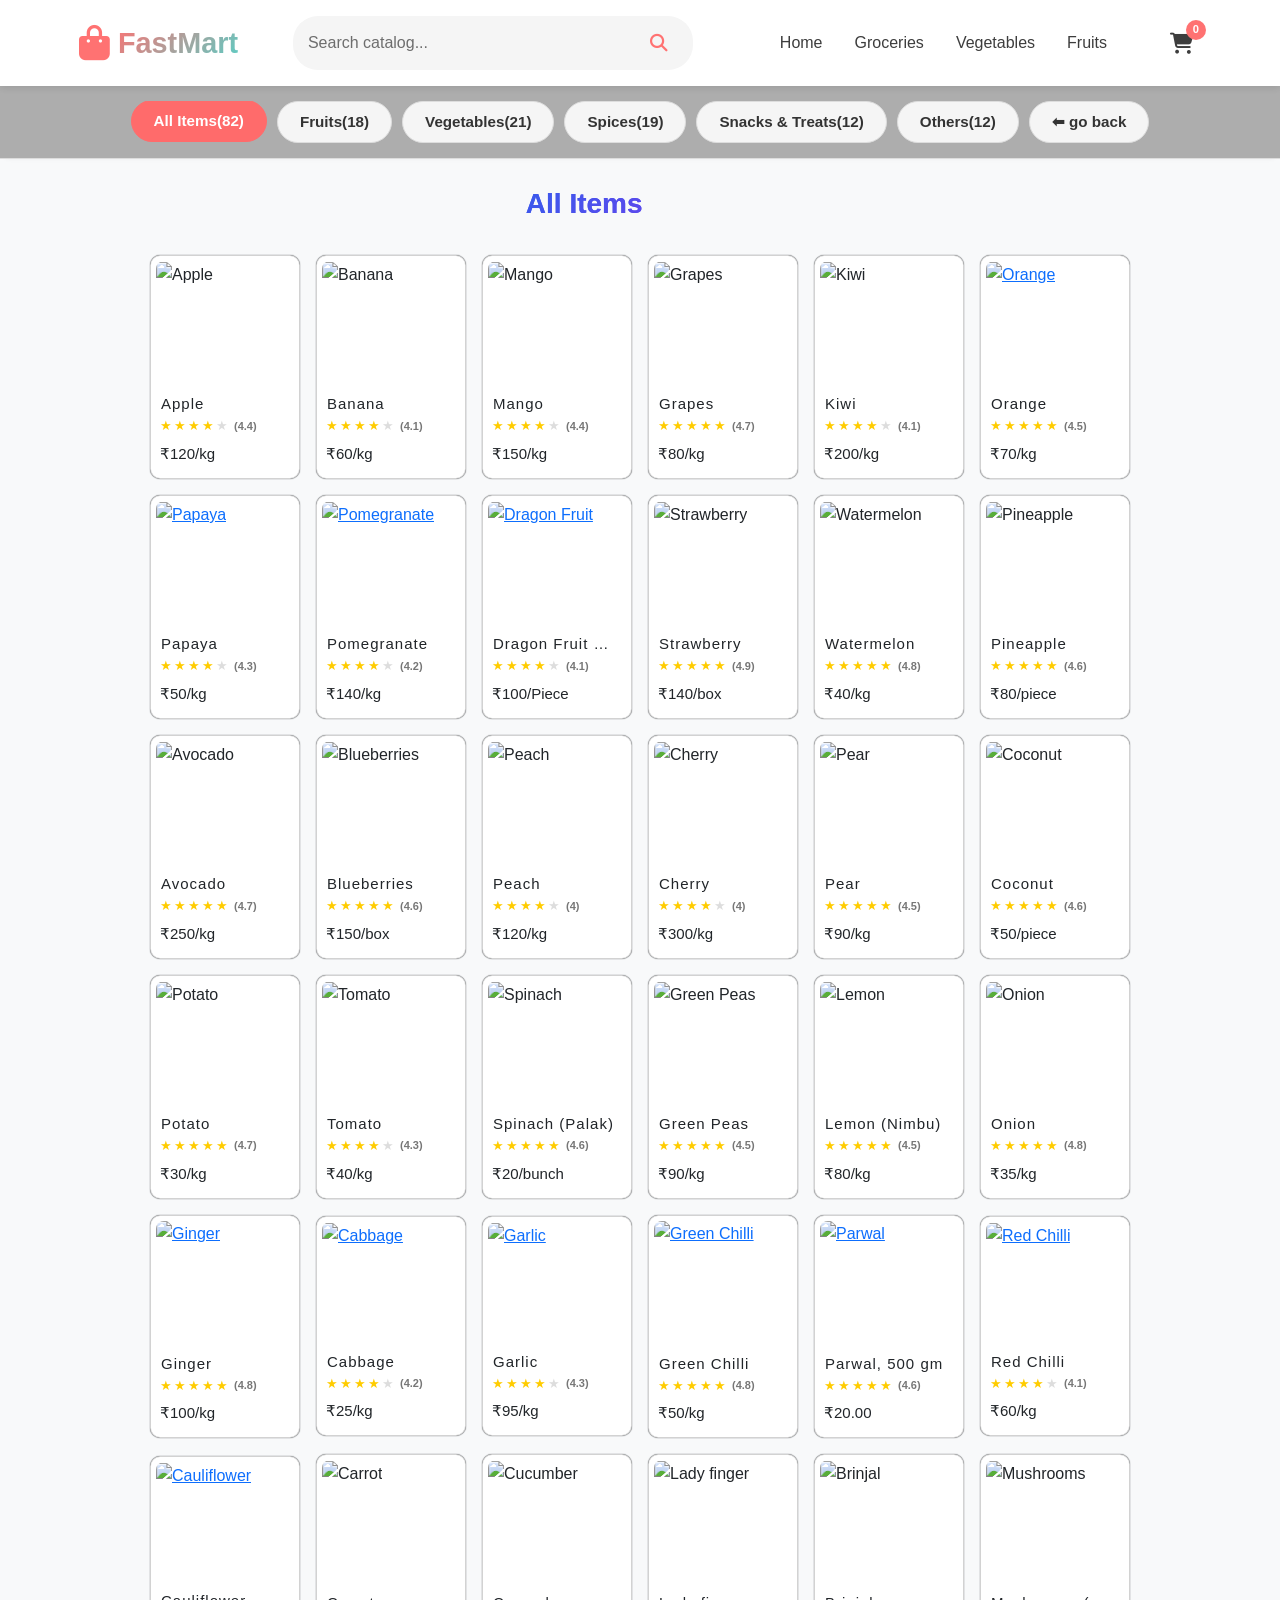
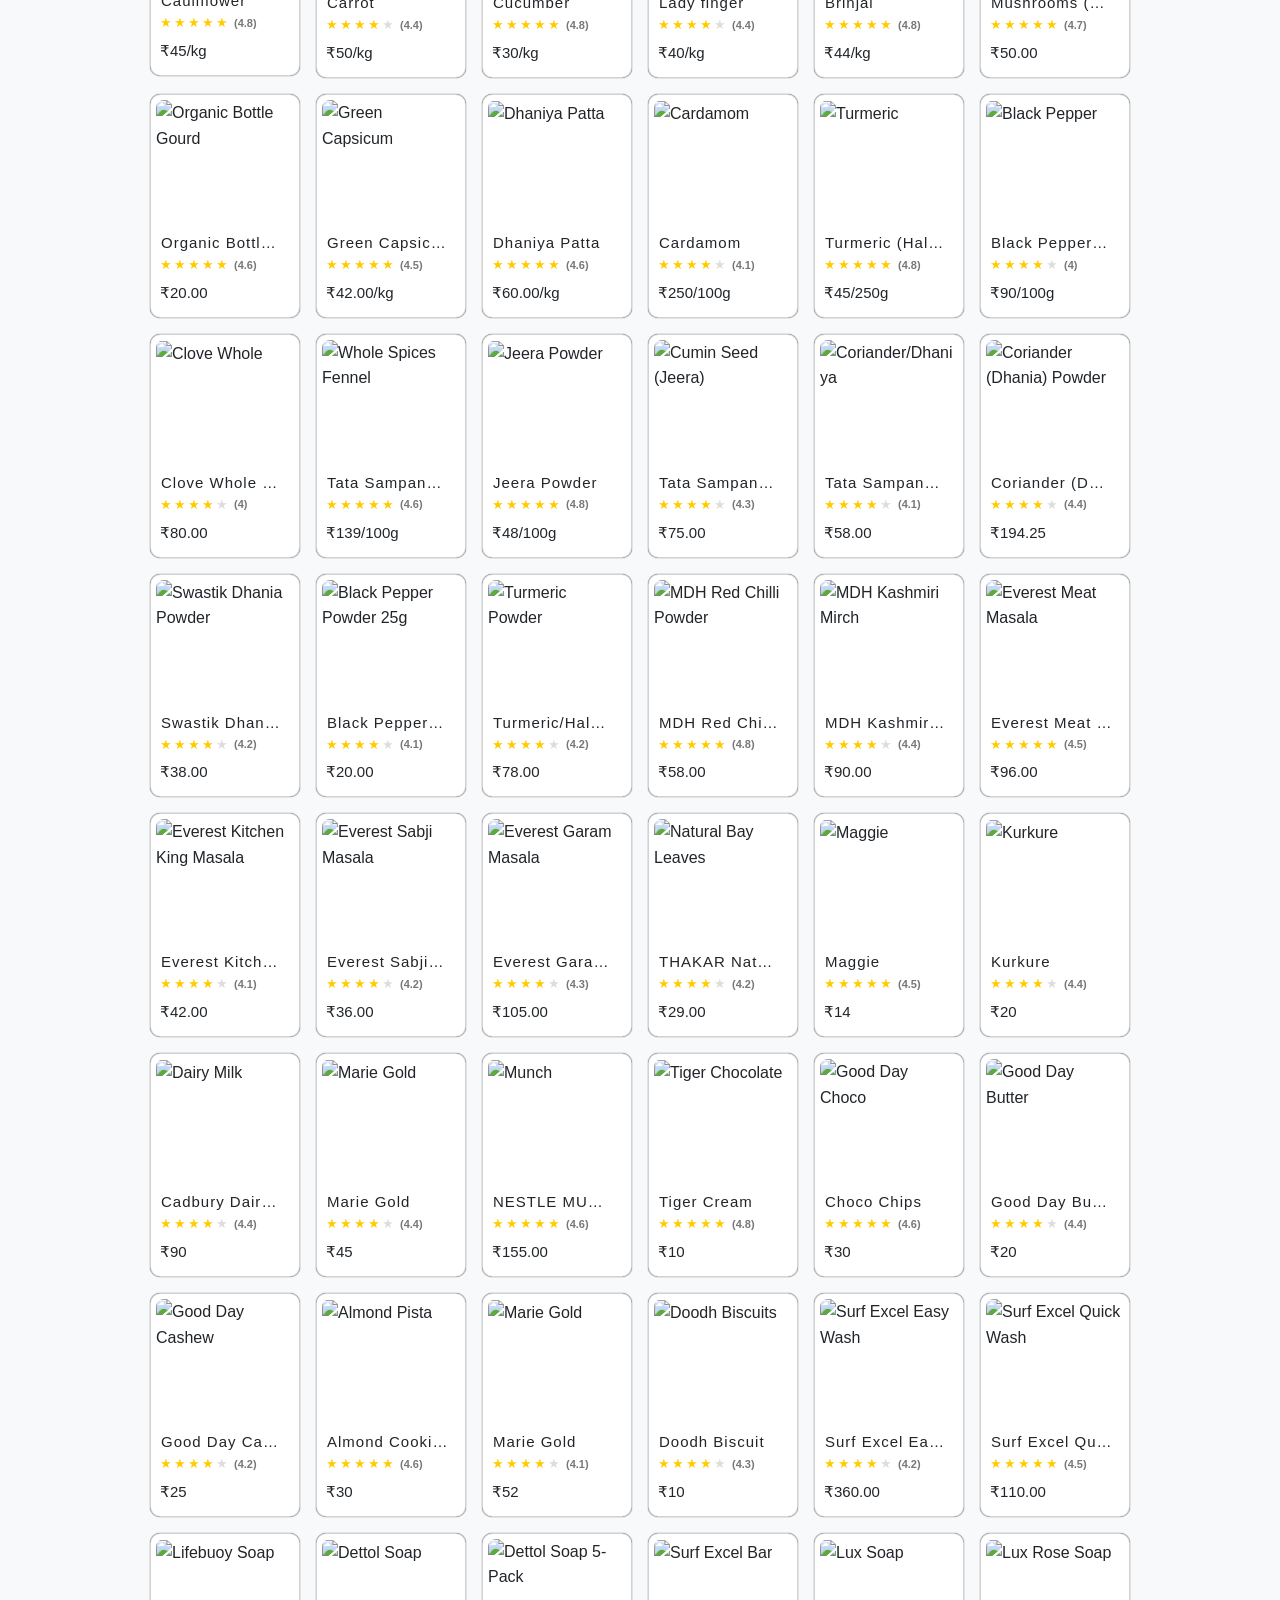
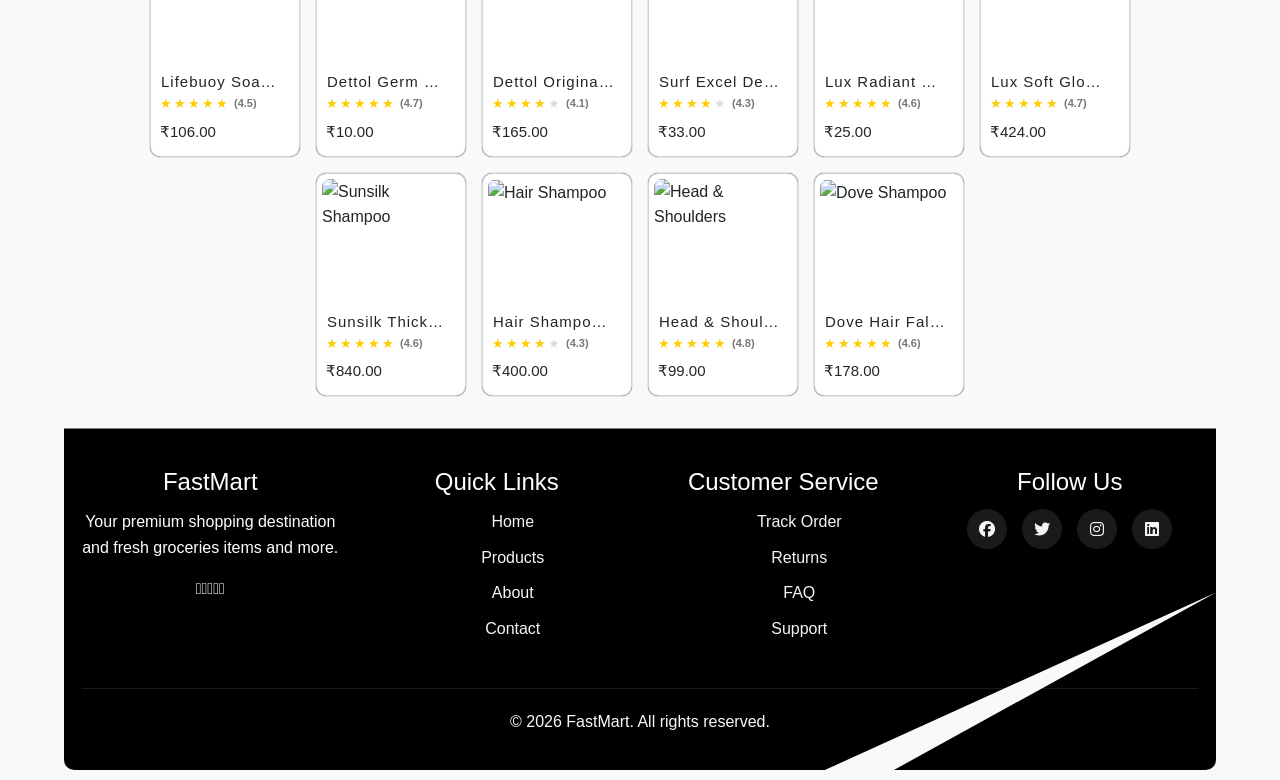
==== commit 1c3ce768: "Update all-items.html" ====
--- a/all-items.html
+++ b/all-items.html
@@ -1112,7 +1112,8 @@
             </div>
             <div class="drawer-footer">
                 <h3>Total : <span id="cart-total-price">₹0</span></h3>
-                <button class="checkout-btn">Checkout</button>
+                <button class="checkout-btn" id="checkoutBtn">Proceed to Checkout</button>
+                <button id="continueShopping" class="checkout-btn2" >Continue Shopping</button>
             </div>
         </div>
     </div>
@@ -1157,4 +1158,4 @@
     </script>
 </body>
 
-</html>+</html>
--- a/style.css
+++ b/style.css
@@ -1211,7 +1211,7 @@
 }
 
 .checkout-btn {
-  width: 100%;
+  width: 49%;
   padding: 12px;
   background: var(--primary-color);
   color: #fff;
@@ -1224,6 +1224,23 @@
 
 .checkout-btn:hover {
   background: #e05353;
+}
+
+.checkout-btn2 {
+  width: 49%;
+  padding: 12px;
+  background:#1cff0b;
+  color: #000000;
+  font-weight: 600;
+  border: none;
+  border-radius: 6px;
+  cursor: pointer;
+  transition: background 1s ease;
+}
+
+.checkout-btn2:hover {
+  background: #ffffff;
+  box-shadow: inset 0px 0px 5px black;
 }
 
 .cart-item {
@@ -1522,4 +1539,4 @@
   }
 }
 
-/* ================================================== */+/* ================================================== */
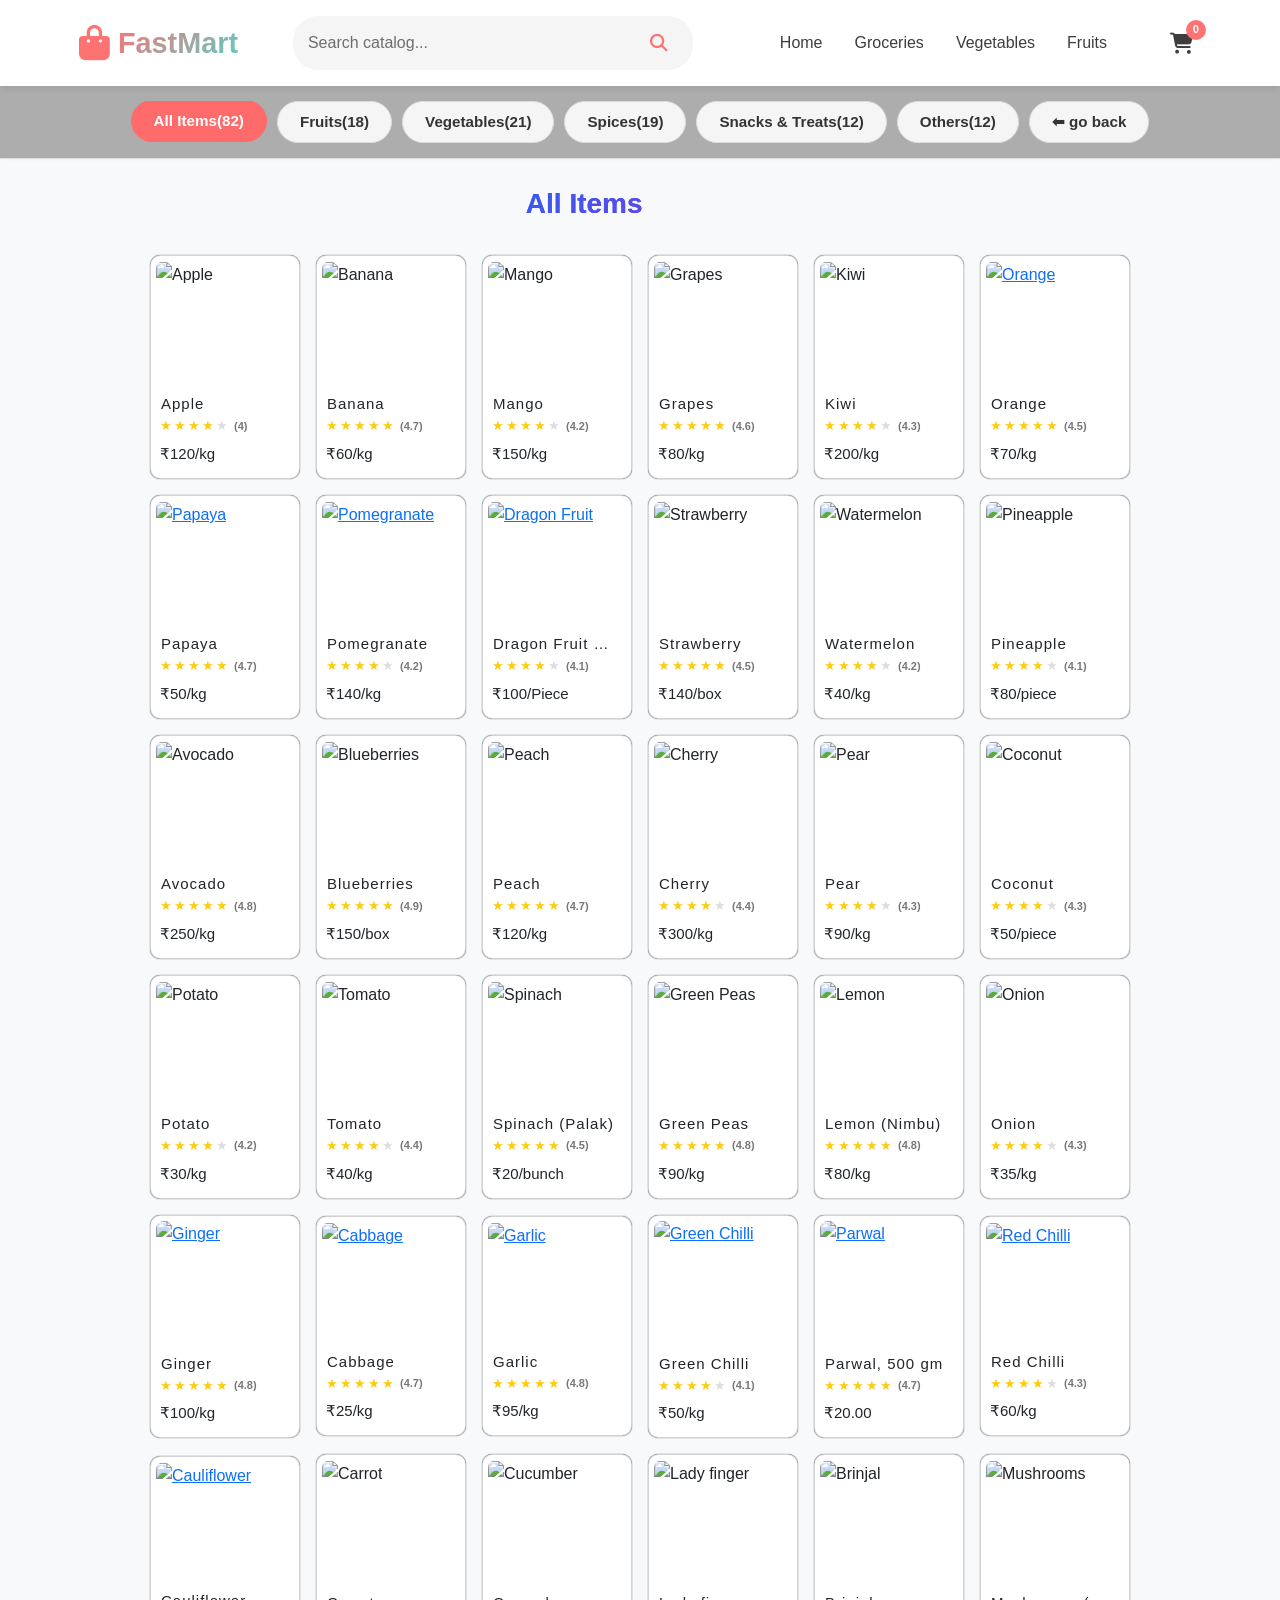
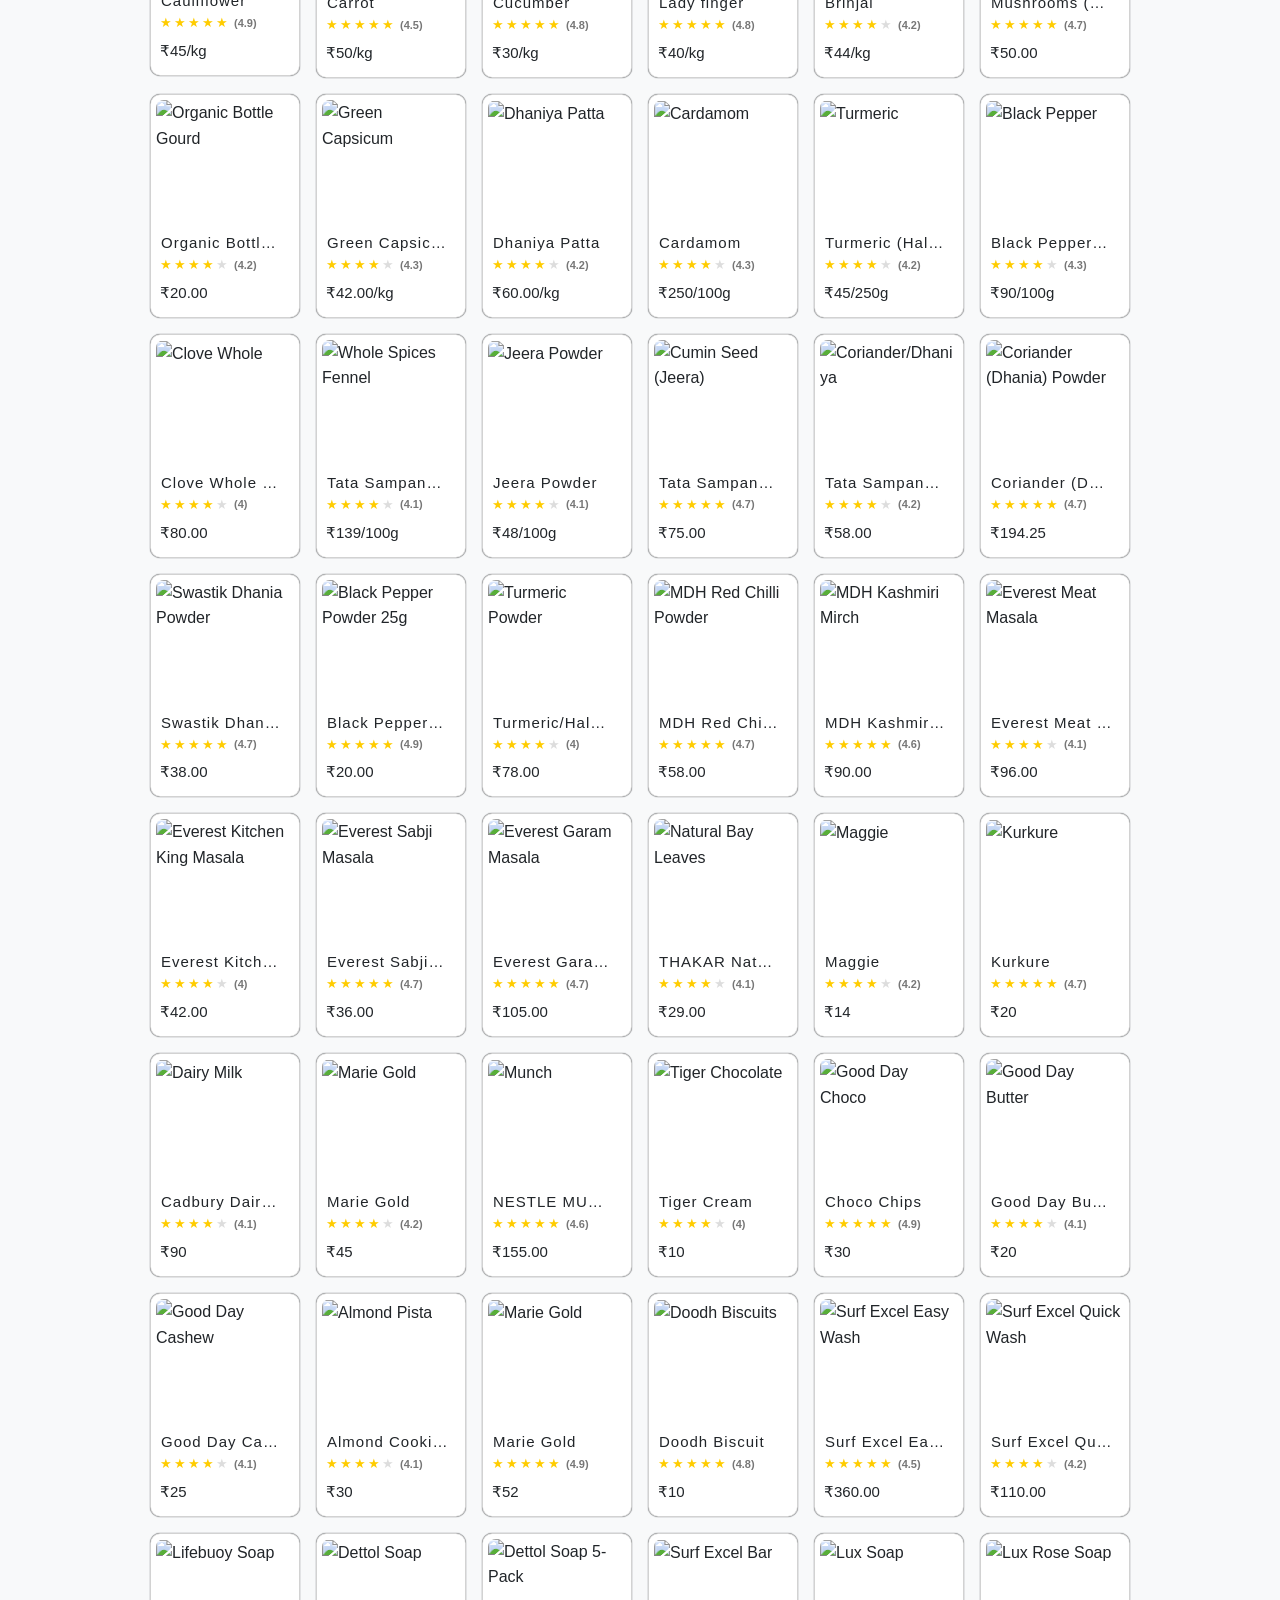
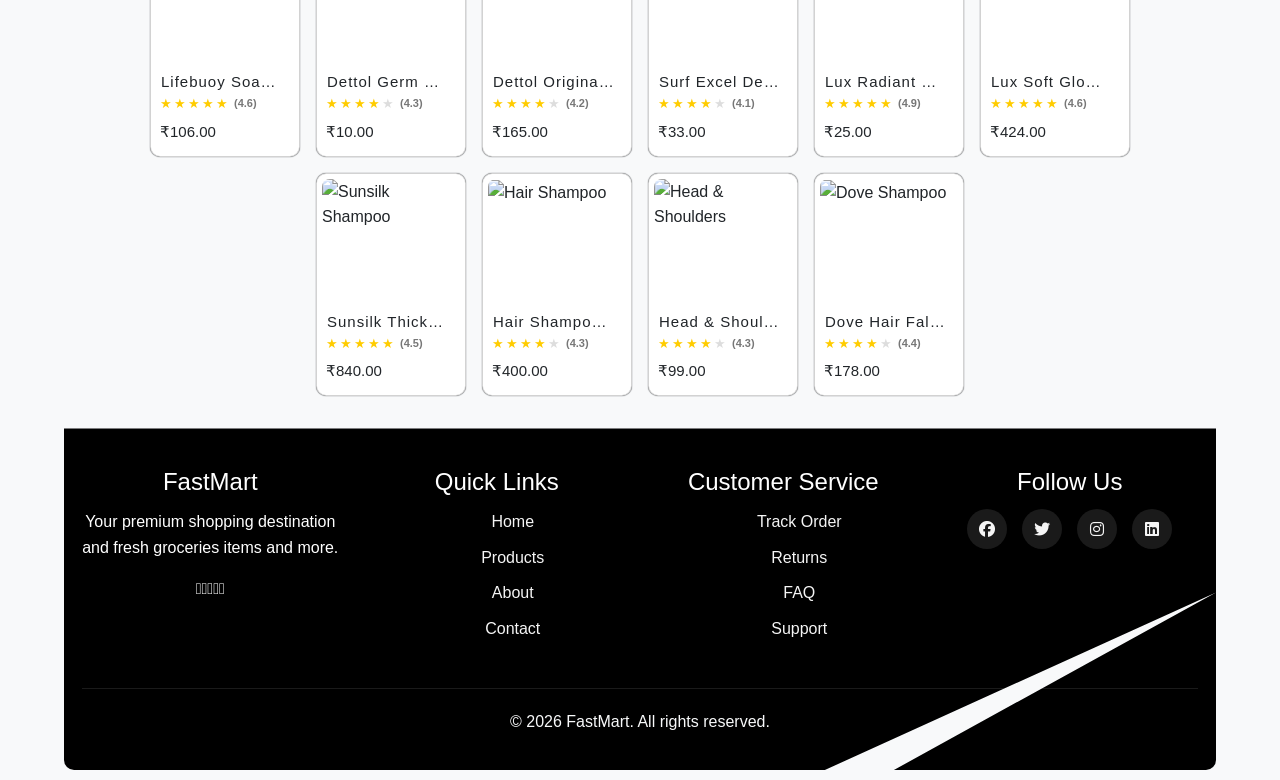
==== commit 3349db88: "Add files via upload" ====
--- a/all-items.html
+++ b/all-items.html
@@ -1155,7 +1155,9 @@
                 });
             });
         });
+
+        
     </script>
 </body>
 
-</html>
+</html>
